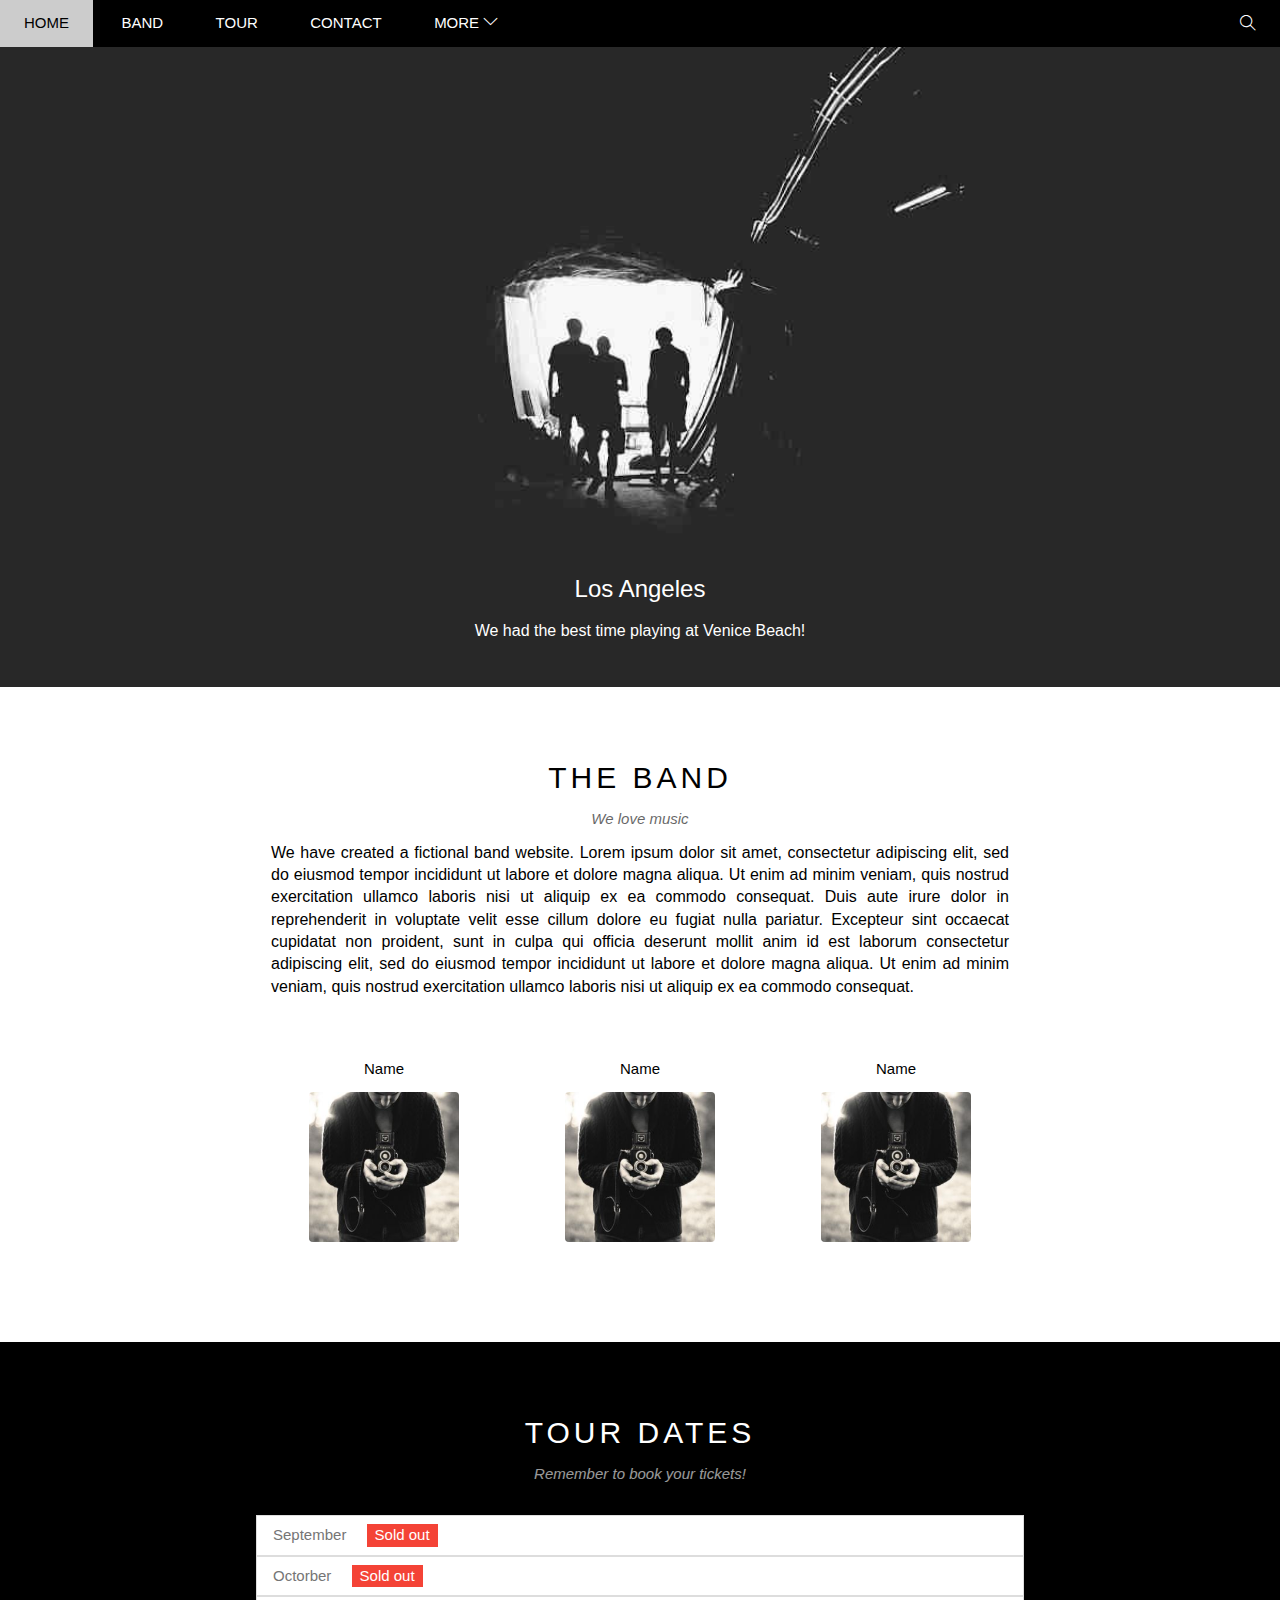
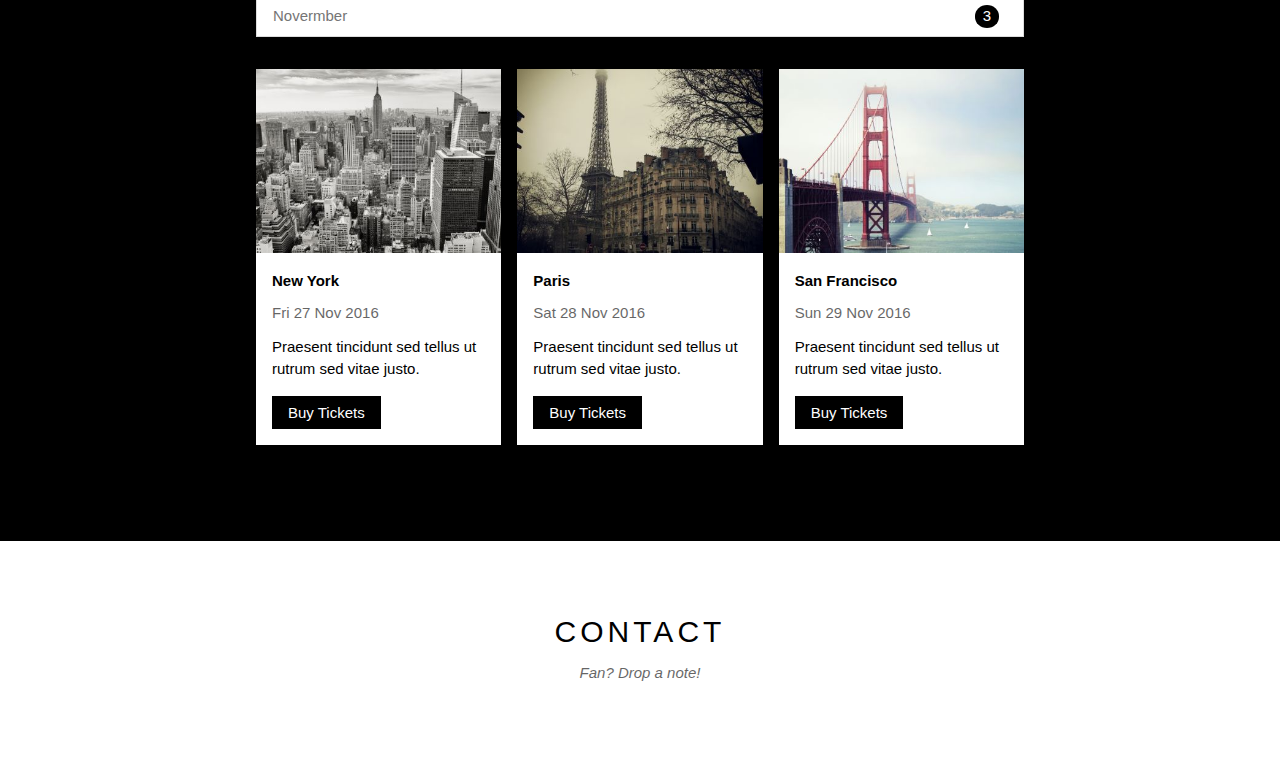
==== w3_band/index.html @ 2283a957 "Update" ====
<!DOCTYPE html>
<html lang="vn">

<head>
    <meta charset="UTF-8">
    <meta http-equiv="X-UA-Compatible" content="IE=edge">
    <meta name="viewport" content="width=device-width, initial-scale=1.0">
    <title>My W3.CSS Template</title>
    <link rel="stylesheet" href="./assets/fonts/themify-icons-font/themify-icons/themify-icons.css">
    <link rel="stylesheet" href="./assets/css/style.css">
</head>

<body>
    <div id="main">
        <div id="header">
            <ul id="nav">
                <li><a href="#">Home</a></li>
                <li><a href="#">Band</a></li>
                <li><a href="#">Tour</a></li>
                <li><a href="#">Contact</a></li>
                <li>
                    <a href="#">
                        More
                        <i class="my-arrow-down ti-angle-down"></i>
                    </a>
                    <ul class="subnav">
                        <li><a href="#">Merchandise</a></li>
                        <li><a href="#">Extras</a></li>
                        <li><a href="#">Media</a></li>
                    </ul>
                </li>
            </ul>

            <div id="search-button">
                <i class="my-search-button ti-search"></i>
            </div>
        </div>

        <div id="slider">
            <div class="text-content">
                <h3 class="text-heading">Los Angeles</h3>
                <div class="text-description">We had the best time playing at Venice Beach!</div>
            </div>
        </div>

        <div id="content">
            <div class="content-section">
                <h2 class="section-heading">THE BAND</h2>
                <p class="section-sub-heading">We love music</p>
                <p class="about-text">
                    We have created a fictional band website. Lorem ipsum dolor sit amet, consectetur adipiscing elit,
                    sed do eiusmod tempor incididunt ut labore et dolore magna aliqua. Ut enim ad minim veniam, quis
                    nostrud exercitation ullamco laboris nisi ut aliquip ex ea commodo consequat. Duis aute irure dolor
                    in reprehenderit in voluptate velit esse cillum dolore eu fugiat nulla pariatur. Excepteur sint
                    occaecat cupidatat non proident, sunt in culpa qui officia deserunt mollit anim id est laborum
                    consectetur adipiscing elit, sed do eiusmod tempor incididunt ut labore et dolore magna aliqua. Ut
                    enim ad minim veniam, quis nostrud exercitation ullamco laboris nisi ut aliquip ex ea commodo
                    consequat.
                </p>

                <div class="member-list">
                    <div class="member-item">
                        <p class="member-name">Name</p>
                        <img src="./assets/img/band/member1.jpg" alt="Name" class="member-avatar">
                    </div>
                    <div class="member-item">
                        <p class="member-name">Name</p>
                        <img src="./assets/img/band/member1.jpg" alt="Name" class="member-avatar">
                    </div>
                    <div class="member-item">
                        <p class="member-name">Name</p>
                        <img src="./assets/img/band/member1.jpg" alt="Name" class="member-avatar">
                    </div>

                    <div class="clear"></div>
                </div>
            </div>

            <div class="tour-section">
                <div class="content-section">
                    <h2 class="section-heading text-white">TOUR DATES</h2>
                    <p class="section-sub-heading text-white">Remember to book your tickets!</p>
                    <br>
                    <ul class="ticket-list">
                        <li>September <span class="sold-out">Sold out</span></li>
                        <li>Octorber <span class="sold-out">Sold out</span></li>
                        <li>Novermber <span class="quantity">3</span></li>
                    </ul>

                    <div class="place-list">
                        <div class="place-item">
                            <img src="./assets/img/places/place1.jpg" alt="New york" class="place-img">
                            <div class="place-body">
                                <h3 class="place-heading">New York</h3>
                                <p class="place-time">Fri 27 Nov 2016</p>
                                <p class="place-discription">Praesent tincidunt sed tellus ut rutrum sed vitae justo.
                                </p>
                                <a href="#" class="place-buy-ticket">Buy Tickets</a>
                            </div>
                        </div>

                        <div class="place-item">
                            <img src="./assets/img/places/place2.jpg" alt="New york" class="place-img">
                            <div class="place-body">
                                <h3 class="place-heading">Paris</h3>
                                <p class="place-time">Sat 28 Nov 2016</p>
                                <p class="place-discription">Praesent tincidunt sed tellus ut rutrum sed vitae justo.
                                </p>
                                <a href="#" class="place-buy-ticket">Buy Tickets</a>
                            </div>
                        </div>

                        <div class="place-item">
                            <img src="./assets/img/places/place3.jpg" alt="New york" class="place-img">
                            <div class="place-body">
                                <h3 class="place-heading">San Francisco</h3>
                                <p class="place-time">Sun 29 Nov 2016</p>
                                <p class="place-discription">Praesent tincidunt sed tellus ut rutrum sed vitae justo.
                                </p>
                                <a href="#" class="place-buy-ticket">Buy Tickets</a>
                            </div>
                        </div>

                        <div class="clear"></div>
                    </div>
                </div>
            </div>

            <div class="content-section">
                <h2 class="section-heading">CONTACT</h2>
                <p class="section-sub-heading">Fan? Drop a note!</p>
            </div>
        </div>

        <div id="footer">

        </div>
    </div>
</body>

</html>
---- w3_band/assets/fonts/themify-icons-font/themify-icons/themify-icons.css ----
@font-face {
	font-family: 'themify';
	src:url('fonts/themify.eot?-fvbane');
	src:url('fonts/themify.eot?#iefix-fvbane') format('embedded-opentype'),
		url('fonts/themify.woff?-fvbane') format('woff'),
		url('fonts/themify.ttf?-fvbane') format('truetype'),
		url('fonts/themify.svg?-fvbane#themify') format('svg');
	font-weight: normal;
	font-style: normal;
}

[class^="ti-"], [class*=" ti-"] {
	font-family: 'themify';
	speak: none;
	font-style: normal;
	font-weight: normal;
	font-variant: normal;
	text-transform: none;
	line-height: 1;

	/* Better Font Rendering =========== */
	-webkit-font-smoothing: antialiased;
	-moz-osx-font-smoothing: grayscale;
}

.ti-wand:before {
	content: "\e600";
}
.ti-volume:before {
	content: "\e601";
}
.ti-user:before {
	content: "\e602";
}
.ti-unlock:before {
	content: "\e603";
}
.ti-unlink:before {
	content: "\e604";
}
.ti-trash:before {
	content: "\e605";
}
.ti-thought:before {
	content: "\e606";
}
.ti-target:before {
	content: "\e607";
}
.ti-tag:before {
	content: "\e608";
}
.ti-tablet:before {
	content: "\e609";
}
.ti-star:before {
	content: "\e60a";
}
.ti-spray:before {
	content: "\e60b";
}
.ti-signal:before {
	content: "\e60c";
}
.ti-shopping-cart:before {
	content: "\e60d";
}
.ti-shopping-cart-full:before {
	content: "\e60e";
}
.ti-settings:before {
	content: "\e60f";
}
.ti-search:before {
	content: "\e610";
}
.ti-zoom-in:before {
	content: "\e611";
}
.ti-zoom-out:before {
	content: "\e612";
}
.ti-cut:before {
	content: "\e613";
}
.ti-ruler:before {
	content: "\e614";
}
.ti-ruler-pencil:before {
	content: "\e615";
}
.ti-ruler-alt:before {
	content: "\e616";
}
.ti-bookmark:before {
	content: "\e617";
}
.ti-bookmark-alt:before {
	content: "\e618";
}
.ti-reload:before {
	content: "\e619";
}
.ti-plus:before {
	content: "\e61a";
}
.ti-pin:before {
	content: "\e61b";
}
.ti-pencil:before {
	content: "\e61c";
}
.ti-pencil-alt:before {
	content: "\e61d";
}
.ti-paint-roller:before {
	content: "\e61e";
}
.ti-paint-bucket:before {
	content: "\e61f";
}
.ti-na:before {
	content: "\e620";
}
.ti-mobile:before {
	content: "\e621";
}
.ti-minus:before {
	content: "\e622";
}
.ti-medall:before {
	content: "\e623";
}
.ti-medall-alt:before {
	content: "\e624";
}
.ti-marker:before {
	content: "\e625";
}
.ti-marker-alt:before {
	content: "\e626";
}
.ti-arrow-up:before {
	content: "\e627";
}
.ti-arrow-right:before {
	content: "\e628";
}
.ti-arrow-left:before {
	content: "\e629";
}
.ti-arrow-down:before {
	content: "\e62a";
}
.ti-lock:before {
	content: "\e62b";
}
.ti-location-arrow:before {
	content: "\e62c";
}
.ti-link:before {
	content: "\e62d";
}
.ti-layout:before {
	content: "\e62e";
}
.ti-layers:before {
	content: "\e62f";
}
.ti-layers-alt:before {
	content: "\e630";
}
.ti-key:before {
	content: "\e631";
}
.ti-import:before {
	content: "\e632";
}
.ti-image:before {
	content: "\e633";
}
.ti-heart:before {
	content: "\e634";
}
.ti-heart-broken:before {
	content: "\e635";
}
.ti-hand-stop:before {
	content: "\e636";
}
.ti-hand-open:before {
	content: "\e637";
}
.ti-hand-drag:before {
	content: "\e638";
}
.ti-folder:before {
	content: "\e639";
}
.ti-flag:before {
	content: "\e63a";
}
.ti-flag-alt:before {
	content: "\e63b";
}
.ti-flag-alt-2:before {
	content: "\e63c";
}
.ti-eye:before {
	content: "\e63d";
}
.ti-export:before {
	content: "\e63e";
}
.ti-exchange-vertical:before {
	content: "\e63f";
}
.ti-desktop:before {
	content: "\e640";
}
.ti-cup:before {
	content: "\e641";
}
.ti-crown:before {
	content: "\e642";
}
.ti-comments:before {
	content: "\e643";
}
.ti-comment:before {
	content: "\e644";
}
.ti-comment-alt:before {
	content: "\e645";
}
.ti-close:before {
	content: "\e646";
}
.ti-clip:before {
	content: "\e647";
}
.ti-angle-up:before {
	content: "\e648";
}
.ti-angle-right:before {
	content: "\e649";
}
.ti-angle-left:before {
	content: "\e64a";
}
.ti-angle-down:before {
	content: "\e64b";
}
.ti-check:before {
	content: "\e64c";
}
.ti-check-box:before {
	content: "\e64d";
}
.ti-camera:before {
	content: "\e64e";
}
.ti-announcement:before {
	content: "\e64f";
}
.ti-brush:before {
	content: "\e650";
}
.ti-briefcase:before {
	content: "\e651";
}
.ti-bolt:before {
	content: "\e652";
}
.ti-bolt-alt:before {
	content: "\e653";
}
.ti-blackboard:before {
	content: "\e654";
}
.ti-bag:before {
	content: "\e655";
}
.ti-move:before {
	content: "\e656";
}
.ti-arrows-vertical:before {
	content: "\e657";
}
.ti-arrows-horizontal:before {
	content: "\e658";
}
.ti-fullscreen:before {
	content: "\e659";
}
.ti-arrow-top-right:before {
	content: "\e65a";
}
.ti-arrow-top-left:before {
	content: "\e65b";
}
.ti-arrow-circle-up:before {
	content: "\e65c";
}
.ti-arrow-circle-right:before {
	content: "\e65d";
}
.ti-arrow-circle-left:before {
	content: "\e65e";
}
.ti-arrow-circle-down:before {
	content: "\e65f";
}
.ti-angle-double-up:before {
	content: "\e660";
}
.ti-angle-double-right:before {
	content: "\e661";
}
.ti-angle-double-left:before {
	content: "\e662";
}
.ti-angle-double-down:before {
	content: "\e663";
}
.ti-zip:before {
	content: "\e664";
}
.ti-world:before {
	content: "\e665";
}
.ti-wheelchair:before {
	content: "\e666";
}
.ti-view-list:before {
	content: "\e667";
}
.ti-view-list-alt:before {
	content: "\e668";
}
.ti-view-grid:before {
	content: "\e669";
}
.ti-uppercase:before {
	content: "\e66a";
}
.ti-upload:before {
	content: "\e66b";
}
.ti-underline:before {
	content: "\e66c";
}
.ti-truck:before {
	content: "\e66d";
}
.ti-timer:before {
	content: "\e66e";
}
.ti-ticket:before {
	content: "\e66f";
}
.ti-thumb-up:before {
	content: "\e670";
}
.ti-thumb-down:before {
	content: "\e671";
}
.ti-text:before {
	content: "\e672";
}
.ti-stats-up:before {
	content: "\e673";
}
.ti-stats-down:before {
	content: "\e674";
}
.ti-split-v:before {
	content: "\e675";
}
.ti-split-h:before {
	content: "\e676";
}
.ti-smallcap:before {
	content: "\e677";
}
.ti-shine:before {
	content: "\e678";
}
.ti-shift-right:before {
	content: "\e679";
}
.ti-shift-left:before {
	content: "\e67a";
}
.ti-shield:before {
	content: "\e67b";
}
.ti-notepad:before {
	content: "\e67c";
}
.ti-server:before {
	content: "\e67d";
}
.ti-quote-right:before {
	content: "\e67e";
}
.ti-quote-left:before {
	content: "\e67f";
}
.ti-pulse:before {
	content: "\e680";
}
.ti-printer:before {
	content: "\e681";
}
.ti-power-off:before {
	content: "\e682";
}
.ti-plug:before {
	content: "\e683";
}
.ti-pie-chart:before {
	content: "\e684";
}
.ti-paragraph:before {
	content: "\e685";
}
.ti-panel:before {
	content: "\e686";
}
.ti-package:before {
	content: "\e687";
}
.ti-music:before {
	content: "\e688";
}
.ti-music-alt:before {
	content: "\e689";
}
.ti-mouse:before {
	content: "\e68a";
}
.ti-mouse-alt:before {
	content: "\e68b";
}
.ti-money:before {
	content: "\e68c";
}
.ti-microphone:before {
	content: "\e68d";
}
.ti-menu:before {
	content: "\e68e";
}
.ti-menu-alt:before {
	content: "\e68f";
}
.ti-map:before {
	content: "\e690";
}
.ti-map-alt:before {
	content: "\e691";
}
.ti-loop:before {
	content: "\e692";
}
.ti-location-pin:before {
	content: "\e693";
}
.ti-list:before {
	content: "\e694";
}
.ti-light-bulb:before {
	content: "\e695";
}
.ti-Italic:before {
	content: "\e696";
}
.ti-info:before {
	content: "\e697";
}
.ti-infinite:before {
	content: "\e698";
}
.ti-id-badge:before {
	content: "\e699";
}
.ti-hummer:before {
	content: "\e69a";
}
.ti-home:before {
	content: "\e69b";
}
.ti-help:before {
	content: "\e69c";
}
.ti-headphone:before {
	content: "\e69d";
}
.ti-harddrives:before {
	content: "\e69e";
}
.ti-harddrive:before {
	content: "\e69f";
}
.ti-gift:before {
	content: "\e6a0";
}
.ti-game:before {
	content: "\e6a1";
}
.ti-filter:before {
	content: "\e6a2";
}
.ti-files:before {
	content: "\e6a3";
}
.ti-file:before {
	content: "\e6a4";
}
.ti-eraser:before {
	content: "\e6a5";
}
.ti-envelope:before {
	content: "\e6a6";
}
.ti-download:before {
	content: "\e6a7";
}
.ti-direction:before {
	content: "\e6a8";
}
.ti-direction-alt:before {
	content: "\e6a9";
}
.ti-dashboard:before {
	content: "\e6aa";
}
.ti-control-stop:before {
	content: "\e6ab";
}
.ti-control-shuffle:before {
	content: "\e6ac";
}
.ti-control-play:before {
	content: "\e6ad";
}
.ti-control-pause:before {
	content: "\e6ae";
}
.ti-control-forward:before {
	content: "\e6af";
}
.ti-control-backward:before {
	content: "\e6b0";
}
.ti-cloud:before {
	content: "\e6b1";
}
.ti-cloud-up:before {
	content: "\e6b2";
}
.ti-cloud-down:before {
	content: "\e6b3";
}
.ti-clipboard:before {
	content: "\e6b4";
}
.ti-car:before {
	content: "\e6b5";
}
.ti-calendar:before {
	content: "\e6b6";
}
.ti-book:before {
	content: "\e6b7";
}
.ti-bell:before {
	content: "\e6b8";
}
.ti-basketball:before {
	content: "\e6b9";
}
.ti-bar-chart:before {
	content: "\e6ba";
}
.ti-bar-chart-alt:before {
	content: "\e6bb";
}
.ti-back-right:before {
	content: "\e6bc";
}
.ti-back-left:before {
	content: "\e6bd";
}
.ti-arrows-corner:before {
	content: "\e6be";
}
.ti-archive:before {
	content: "\e6bf";
}
.ti-anchor:before {
	content: "\e6c0";
}
.ti-align-right:before {
	content: "\e6c1";
}
.ti-align-left:before {
	content: "\e6c2";
}
.ti-align-justify:before {
	content: "\e6c3";
}
.ti-align-center:before {
	content: "\e6c4";
}
.ti-alert:before {
	content: "\e6c5";
}
.ti-alarm-clock:before {
	content: "\e6c6";
}
.ti-agenda:before {
	content: "\e6c7";
}
.ti-write:before {
	content: "\e6c8";
}
.ti-window:before {
	content: "\e6c9";
}
.ti-widgetized:before {
	content: "\e6ca";
}
.ti-widget:before {
	content: "\e6cb";
}
.ti-widget-alt:before {
	content: "\e6cc";
}
.ti-wallet:before {
	content: "\e6cd";
}
.ti-video-clapper:before {
	content: "\e6ce";
}
.ti-video-camera:before {
	content: "\e6cf";
}
.ti-vector:before {
	content: "\e6d0";
}
.ti-themify-logo:before {
	content: "\e6d1";
}
.ti-themify-favicon:before {
	content: "\e6d2";
}
.ti-themify-favicon-alt:before {
	content: "\e6d3";
}
.ti-support:before {
	content: "\e6d4";
}
.ti-stamp:before {
	content: "\e6d5";
}
.ti-split-v-alt:before {
	content: "\e6d6";
}
.ti-slice:before {
	content: "\e6d7";
}
.ti-shortcode:before {
	content: "\e6d8";
}
.ti-shift-right-alt:before {
	content: "\e6d9";
}
.ti-shift-left-alt:before {
	content: "\e6da";
}
.ti-ruler-alt-2:before {
	content: "\e6db";
}
.ti-receipt:before {
	content: "\e6dc";
}
.ti-pin2:before {
	content: "\e6dd";
}
.ti-pin-alt:before {
	content: "\e6de";
}
.ti-pencil-alt2:before {
	content: "\e6df";
}
.ti-palette:before {
	content: "\e6e0";
}
.ti-more:before {
	content: "\e6e1";
}
.ti-more-alt:before {
	content: "\e6e2";
}
.ti-microphone-alt:before {
	content: "\e6e3";
}
.ti-magnet:before {
	content: "\e6e4";
}
.ti-line-double:before {
	content: "\e6e5";
}
.ti-line-dotted:before {
	content: "\e6e6";
}
.ti-line-dashed:before {
	content: "\e6e7";
}
.ti-layout-width-full:before {
	content: "\e6e8";
}
.ti-layout-width-default:before {
	content: "\e6e9";
}
.ti-layout-width-default-alt:before {
	content: "\e6ea";
}
.ti-layout-tab:before {
	content: "\e6eb";
}
.ti-layout-tab-window:before {
	content: "\e6ec";
}
.ti-layout-tab-v:before {
	content: "\e6ed";
}
.ti-layout-tab-min:before {
	content: "\e6ee";
}
.ti-layout-slider:before {
	content: "\e6ef";
}
.ti-layout-slider-alt:before {
	content: "\e6f0";
}
.ti-layout-sidebar-right:before {
	content: "\e6f1";
}
.ti-layout-sidebar-none:before {
	content: "\e6f2";
}
.ti-layout-sidebar-left:before {
	content: "\e6f3";
}
.ti-layout-placeholder:before {
	content: "\e6f4";
}
.ti-layout-menu:before {
	content: "\e6f5";
}
.ti-layout-menu-v:before {
	content: "\e6f6";
}
.ti-layout-menu-separated:before {
	content: "\e6f7";
}
.ti-layout-menu-full:before {
	content: "\e6f8";
}
.ti-layout-media-right-alt:before {
	content: "\e6f9";
}
.ti-layout-media-right:before {
	content: "\e6fa";
}
.ti-layout-media-overlay:before {
	content: "\e6fb";
}
.ti-layout-media-overlay-alt:before {
	content: "\e6fc";
}
.ti-layout-media-overlay-alt-2:before {
	content: "\e6fd";
}
.ti-layout-media-left-alt:before {
	content: "\e6fe";
}
.ti-layout-media-left:before {
	content: "\e6ff";
}
.ti-layout-media-center-alt:before {
	content: "\e700";
}
.ti-layout-media-center:before {
	content: "\e701";
}
.ti-layout-list-thumb:before {
	content: "\e702";
}
.ti-layout-list-thumb-alt:before {
	content: "\e703";
}
.ti-layout-list-post:before {
	content: "\e704";
}
.ti-layout-list-large-image:before {
	content: "\e705";
}
.ti-layout-line-solid:before {
	content: "\e706";
}
.ti-layout-grid4:before {
	content: "\e707";
}
.ti-layout-grid3:before {
	content: "\e708";
}
.ti-layout-grid2:before {
	content: "\e709";
}
.ti-layout-grid2-thumb:before {
	content: "\e70a";
}
.ti-layout-cta-right:before {
	content: "\e70b";
}
.ti-layout-cta-left:before {
	content: "\e70c";
}
.ti-layout-cta-center:before {
	content: "\e70d";
}
.ti-layout-cta-btn-right:before {
	content: "\e70e";
}
.ti-layout-cta-btn-left:before {
	content: "\e70f";
}
.ti-layout-column4:before {
	content: "\e710";
}
.ti-layout-column3:before {
	content: "\e711";
}
.ti-layout-column2:before {
	content: "\e712";
}
.ti-layout-accordion-separated:before {
	content: "\e713";
}
.ti-layout-accordion-merged:before {
	content: "\e714";
}
.ti-layout-accordion-list:before {
	content: "\e715";
}
.ti-ink-pen:before {
	content: "\e716";
}
.ti-info-alt:before {
	content: "\e717";
}
.ti-help-alt:before {
	content: "\e718";
}
.ti-headphone-alt:before {
	content: "\e719";
}
.ti-hand-point-up:before {
	content: "\e71a";
}
.ti-hand-point-right:before {
	content: "\e71b";
}
.ti-hand-point-left:before {
	content: "\e71c";
}
.ti-hand-point-down:before {
	content: "\e71d";
}
.ti-gallery:before {
	content: "\e71e";
}
.ti-face-smile:before {
	content: "\e71f";
}
.ti-face-sad:before {
	content: "\e720";
}
.ti-credit-card:before {
	content: "\e721";
}
.ti-control-skip-forward:before {
	content: "\e722";
}
.ti-control-skip-backward:before {
	content: "\e723";
}
.ti-control-record:before {
	content: "\e724";
}
.ti-control-eject:before {
	content: "\e725";
}
.ti-comments-smiley:before {
	content: "\e726";
}
.ti-brush-alt:before {
	content: "\e727";
}
.ti-youtube:before {
	content: "\e728";
}
.ti-vimeo:before {
	content: "\e729";
}
.ti-twitter:before {
	content: "\e72a";
}
.ti-time:before {
	content: "\e72b";
}
.ti-tumblr:before {
	content: "\e72c";
}
.ti-skype:before {
	content: "\e72d";
}
.ti-share:before {
	content: "\e72e";
}
.ti-share-alt:before {
	content: "\e72f";
}
.ti-rocket:before {
	content: "\e730";
}
.ti-pinterest:before {
	content: "\e731";
}
.ti-new-window:before {
	content: "\e732";
}
.ti-microsoft:before {
	content: "\e733";
}
.ti-list-ol:before {
	content: "\e734";
}
.ti-linkedin:before {
	content: "\e735";
}
.ti-layout-sidebar-2:before {
	content: "\e736";
}
.ti-layout-grid4-alt:before {
	content: "\e737";
}
.ti-layout-grid3-alt:before {
	content: "\e738";
}
.ti-layout-grid2-alt:before {
	content: "\e739";
}
.ti-layout-column4-alt:before {
	content: "\e73a";
}
.ti-layout-column3-alt:before {
	content: "\e73b";
}
.ti-layout-column2-alt:before {
	content: "\e73c";
}
.ti-instagram:before {
	content: "\e73d";
}
.ti-google:before {
	content: "\e73e";
}
.ti-github:before {
	content: "\e73f";
}
.ti-flickr:before {
	content: "\e740";
}
.ti-facebook:before {
	content: "\e741";
}
.ti-dropbox:before {
	content: "\e742";
}
.ti-dribbble:before {
	content: "\e743";
}
.ti-apple:before {
	content: "\e744";
}
.ti-android:before {
	content: "\e745";
}
.ti-save:before {
	content: "\e746";
}
.ti-save-alt:before {
	content: "\e747";
}
.ti-yahoo:before {
	content: "\e748";
}
.ti-wordpress:before {
	content: "\e749";
}
.ti-vimeo-alt:before {
	content: "\e74a";
}
.ti-twitter-alt:before {
	content: "\e74b";
}
.ti-tumblr-alt:before {
	content: "\e74c";
}
.ti-trello:before {
	content: "\e74d";
}
.ti-stack-overflow:before {
	content: "\e74e";
}
.ti-soundcloud:before {
	content: "\e74f";
}
.ti-sharethis:before {
	content: "\e750";
}
.ti-sharethis-alt:before {
	content: "\e751";
}
.ti-reddit:before {
	content: "\e752";
}
.ti-pinterest-alt:before {
	content: "\e753";
}
.ti-microsoft-alt:before {
	content: "\e754";
}
.ti-linux:before {
	content: "\e755";
}
.ti-jsfiddle:before {
	content: "\e756";
}
.ti-joomla:before {
	content: "\e757";
}
.ti-html5:before {
	content: "\e758";
}
.ti-flickr-alt:before {
	content: "\e759";
}
.ti-email:before {
	content: "\e75a";
}
.ti-drupal:before {
	content: "\e75b";
}
.ti-dropbox-alt:before {
	content: "\e75c";
}
.ti-css3:before {
	content: "\e75d";
}
.ti-rss:before {
	content: "\e75e";
}
.ti-rss-alt:before {
	content: "\e75f";
}
---- w3_band/assets/css/style.css ----
* {
    padding: 0;
    margin: 0;
    box-sizing: border-box;
}

html {
    font-family: Verdana, sans-serif;
}

.clear {
    clear: both;
}

.text-white {
    color: #fff !important;
}

#header {
    width: 100%;
    height: 46.5px;
    background-color: #000;
    position: fixed;
    top: 0;
    z-index: 1;
}

#nav {
    display: inline-block;
}

#nav > li {
    display: inline-block;
}

#nav > li > a {
    display: inline-block;
    text-decoration: none;
    color: #fff;
    font: 15px/22.5px Lato, sans-serif;
    padding: 12px 24px;
    text-transform: uppercase;
}

#nav > li:hover > a {
    background-color: #ccc;
    color: #000;
}

#nav > li {
    position: relative;
}

#nav .subnav {
    display: none;
    position: absolute;
    width: 170px;
    box-shadow: 0 0 10px rgba(0, 0, 0, 0.5);
}

#nav .subnav > li {
    display: block;
}

#nav .subnav > li > a {
    display: inline-block;
    color: #000;
    background-color: #fff;
    text-decoration: none;
    padding: 12px;
    width: 100%;
}

#nav .subnav > li:hover > a {
    background-color: #ccc;
}

#nav > li:hover > .subnav {
    display: block;
}

.my-arrow-down {
    font-size: 15px;
}

#search-button {
    float: right;
}

.my-search-button {
    display: inline-block;
    color: #fff;
    line-height: 46.5px;
    padding: 0 24px;
}

#search-button:hover {
    background-color: #f44336;
    cursor: pointer;
}

#slider {
    position: relative;
    padding-top: 50%;
    margin-top: 46.5px;
    background: url("/w3_band/assets/img/slider/slider1.jpg") no-repeat top center/cover;
}

#slider > .text-content {
    padding: 32px;
    position: absolute;
    color: #fff;
    bottom: 0;
    width: 100%;
    text-align: center;
}

h3.text-heading {
    font: 400 24px/36px "Segoe UI", Arial, sans-serif;
    margin: 10px;
}

.text-description {
    font-size: 15px/22.5px Lato, sans-serif;
    margin: 15px;
}

#content .content-section {
    width: 800px;
    margin-left: auto;
    margin-right: auto;
    padding: 64px 16px;
}

#content .section-heading {
    text-align: center;
    font-weight: 500;
    font-size: 30px;
    letter-spacing: 4px;
    margin: 10px 0;
}

#content .section-sub-heading {
    text-align: center;
    font-size: 15px;
    margin: 15px 0;
    font-style: italic;
    opacity: 0.6;
}

#content .about-text {
    text-align: justify;
    line-height: 1.4;
    margin: 15px;
}

#content .member-list {
    padding: 32px 0;
    /* overflow: hidden; */
}

#content .member-list .member-item {
    text-align: center;
    float: left;
    width: calc(100% / 3);
}

#content .member-name {
    margin: 15px 0;
    font-size: 15px;
}

#content .member-avatar {
    width: 150px;
    border-radius: 4px;
}

.tour-section {
    background-color: #000;
}

.ticket-list {
    background-color: #fff;
    list-style-type: none;
}

.ticket-list > li {
    padding: 8px 16px;
    font: 15px/22.5px Lato, sans-serif;
    color: rgb(117, 117, 117);
    border: rgb(221, 221, 221) solid 1px;
}

.ticket-list .sold-out {
    background-color: rgb(244, 67, 54);
    color: #fff;
    display: inline-block;
    margin-left: 16px;
    padding: 0 8px;
}

.ticket-list .quantity {
    float: right;
    display: block;
    padding: 0 8px;
    margin-right: 8px;
    background-color: #000;
    color: #fff;
    border-radius: 50%;
}

.place-list {
    padding: 32px 0;
    margin: 0 -8px;
}

.place-list .place-item {
    width: calc(100% / 3);
    float: left;
    padding: 0 8px;
    background-color: #fff;
    background-clip: content-box;
}

.place-list .place-img {
    width: 100%;
}

.place-list .place-img:hover {
    opacity: 0.6;
}

.place-list .place-body {
    padding: 0 16px;
}

.place-list .place-heading {
    margin: 15px 0;
    font-weight: 700;
    font-size: 15px;
}

.place-list .place-time {
    margin: 15px 0;
    font-size: 15px;
    opacity: 0.6;
}

.place-list .place-discription {
    margin: 15px 0;
    font-size: 15px;
    line-height: 22.5px;
}

.place-list .place-buy-ticket {
    display: inline-block;
    padding: 8px 16px;
    margin-bottom: 16px;
    color: #fff;
    background-color: #000;
    text-decoration: none;
    font-size: 15px;
    font-weight: 400;
}

.place-list .place-buy-ticket:hover {
    background-color: #ccc;
    color: #000;
}
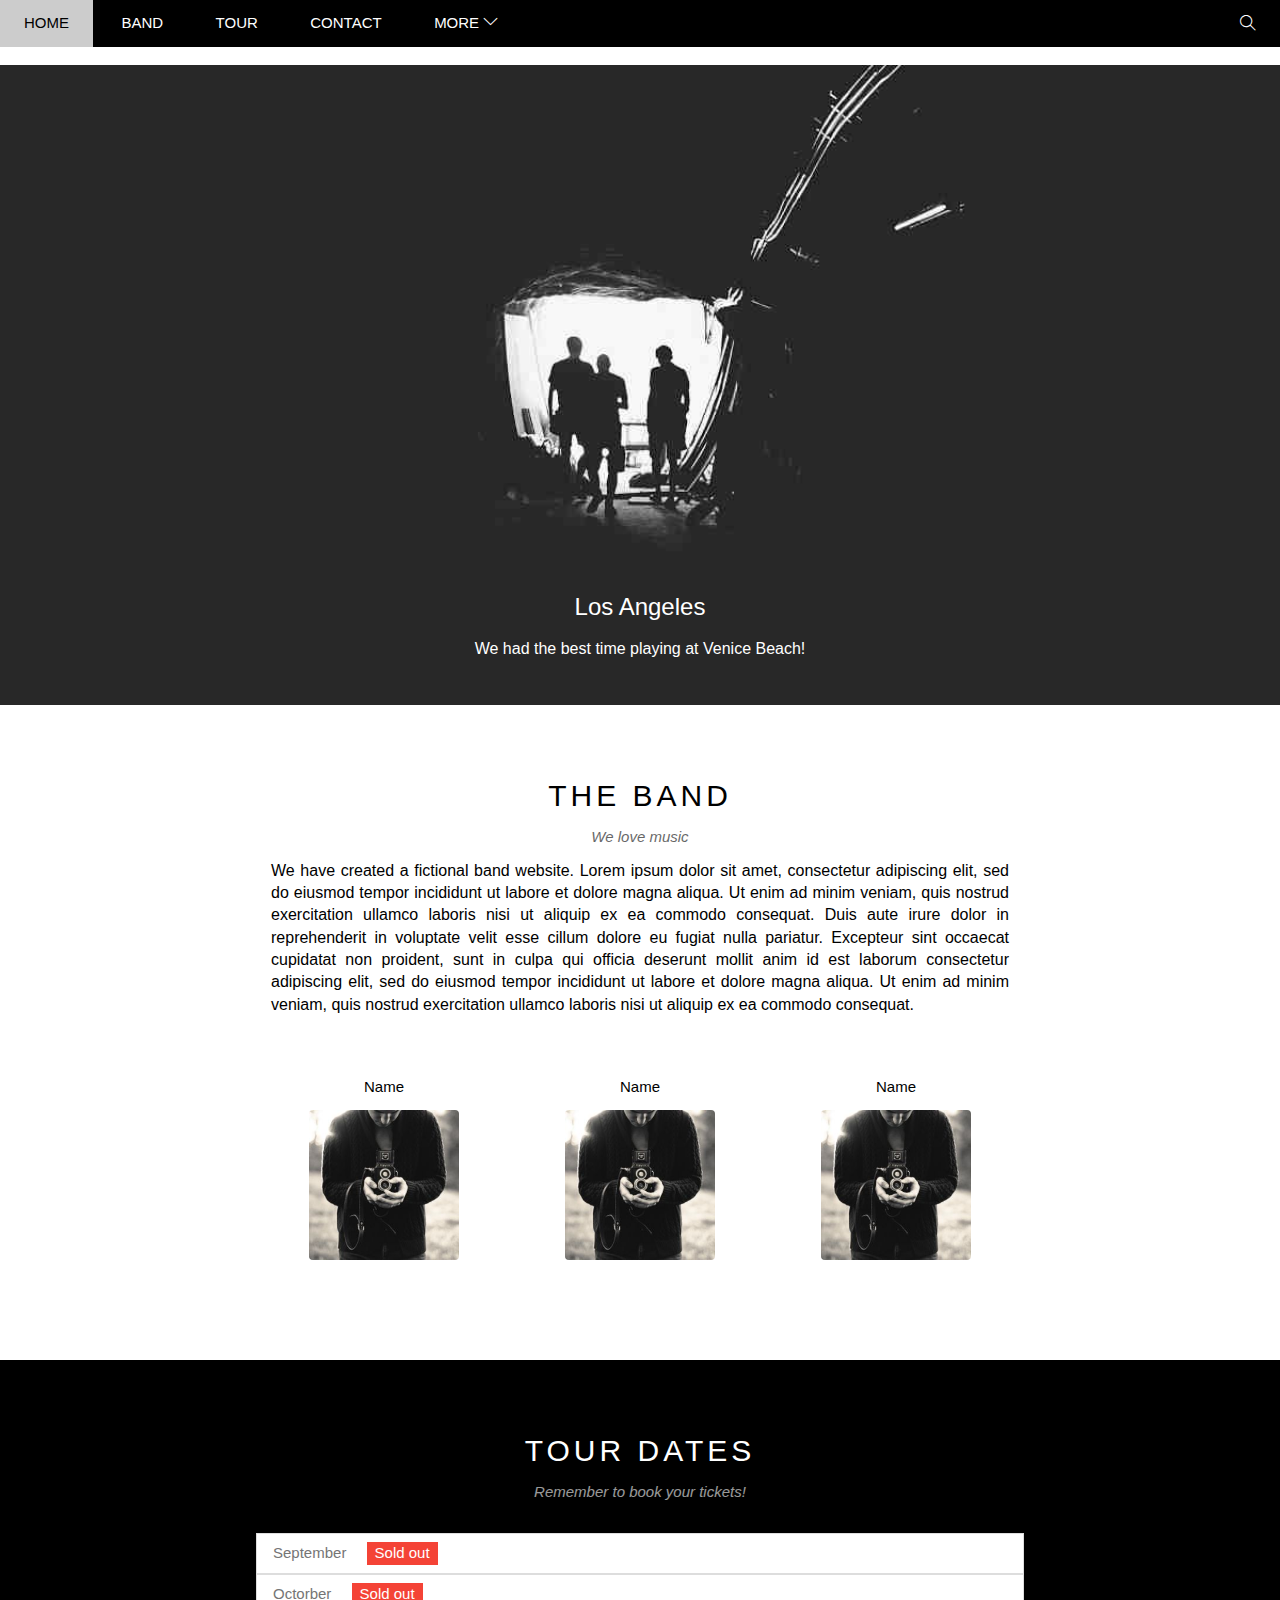
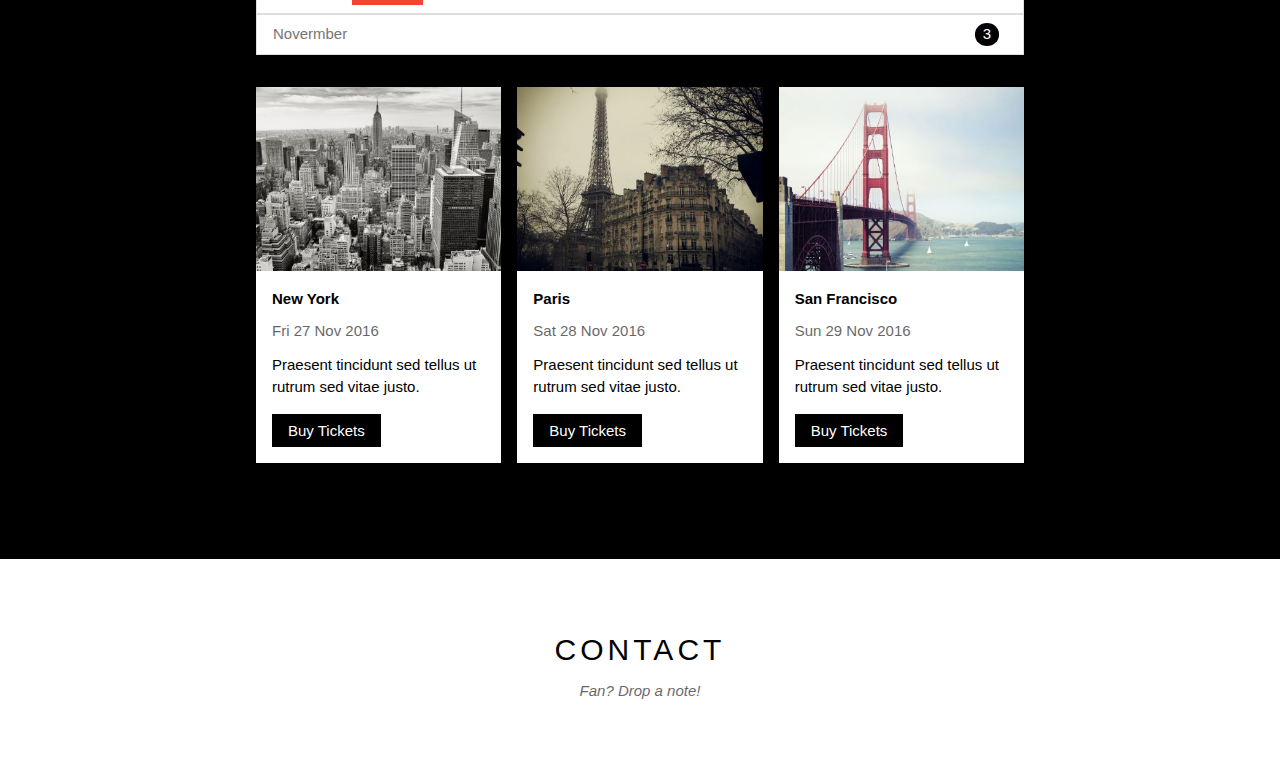
==== commit 18dc4ec0: "Update index.html" ====
--- a/w3_band/index.html
+++ b/w3_band/index.html
@@ -1,5 +1,5 @@
 <!DOCTYPE html>
-<html lang="vn">
+<html lang="en">
 
 <head>
     <meta charset="UTF-8">
@@ -11,6 +11,7 @@
 </head>
 
 <body>
+    // Web The Band
     <div id="main">
         <div id="header">
             <ul id="nav">
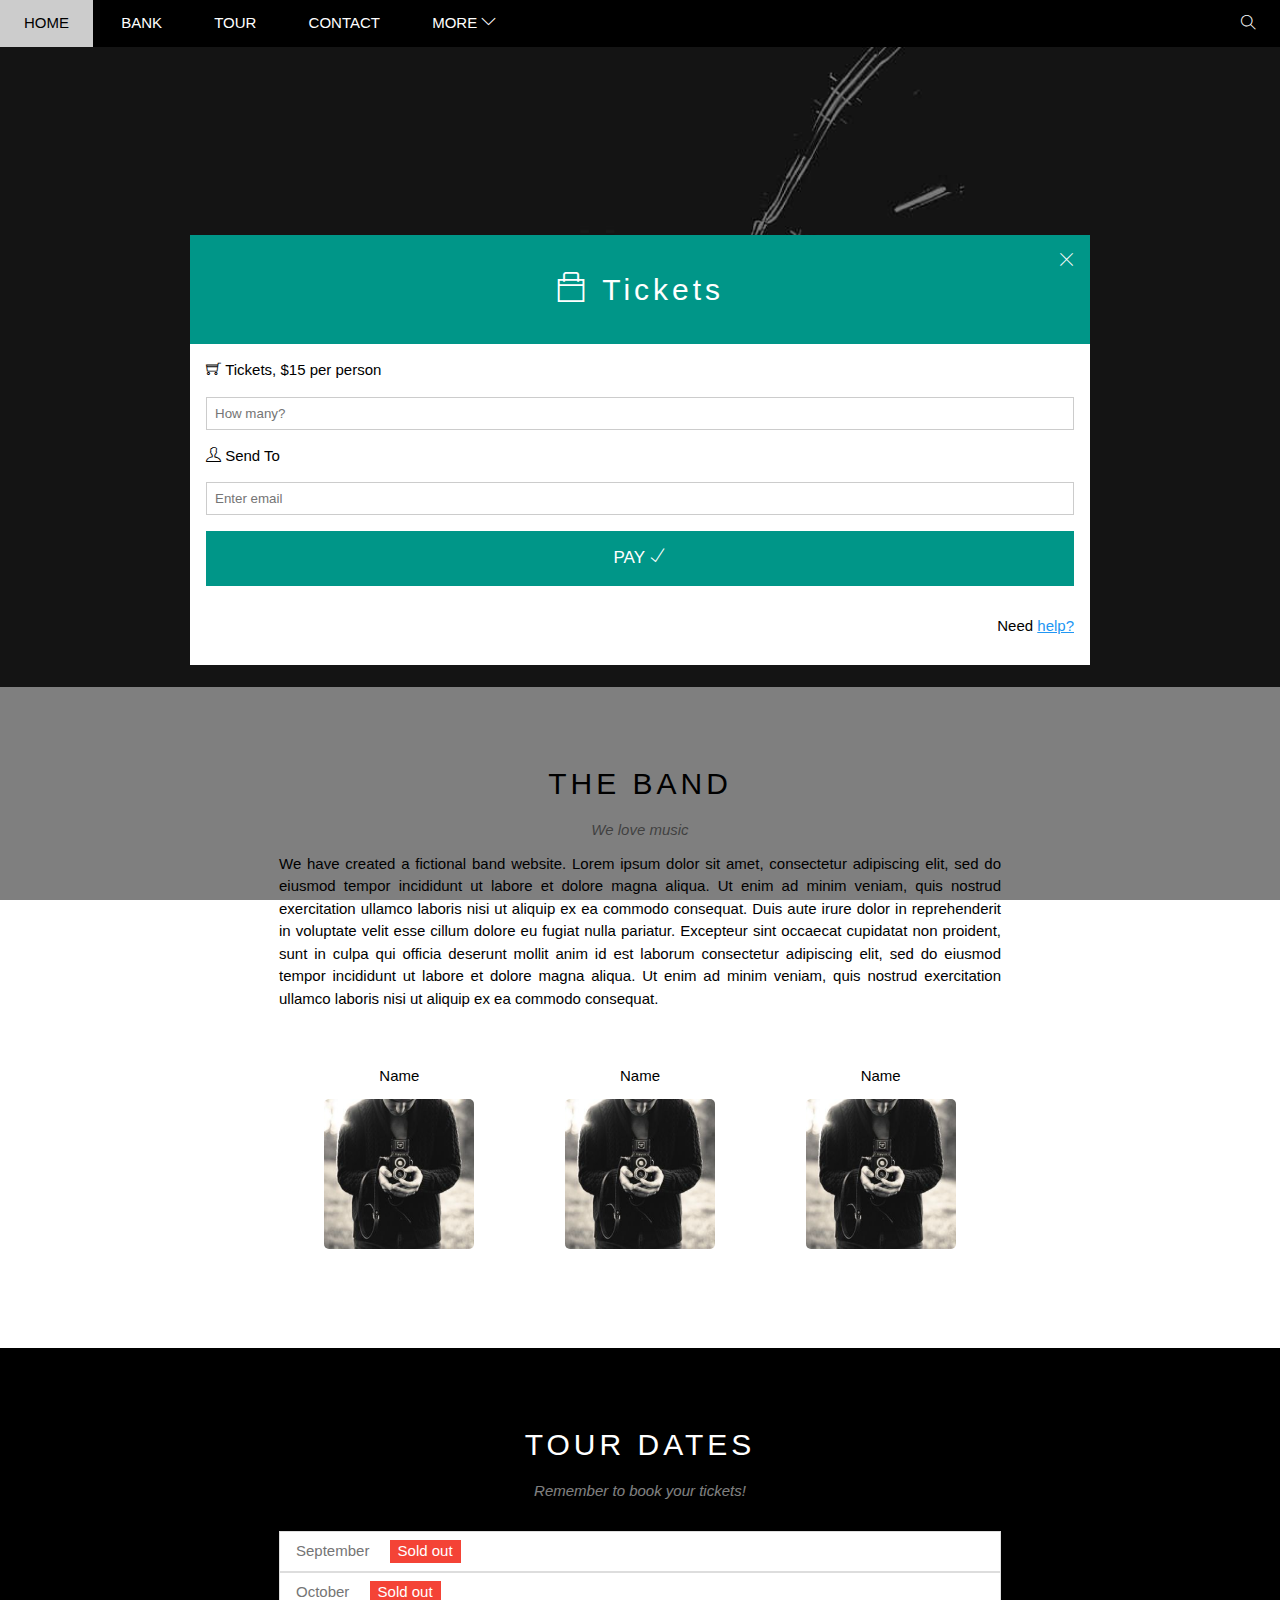
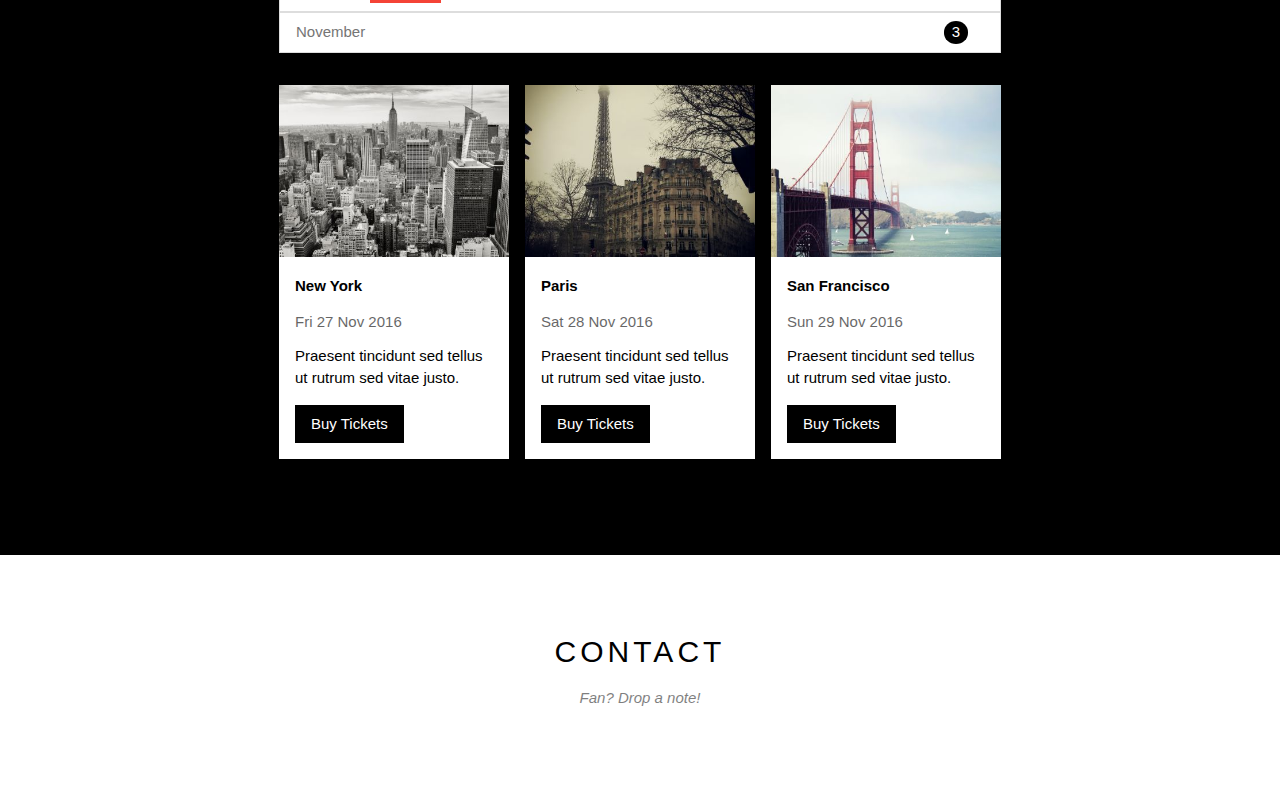
==== commit 324ee5a7: "Update" ====
--- a/w3_band/index.html
+++ b/w3_band/index.html
@@ -5,24 +5,22 @@
     <meta charset="UTF-8">
     <meta http-equiv="X-UA-Compatible" content="IE=edge">
     <meta name="viewport" content="width=device-width, initial-scale=1.0">
-    <title>My W3.CSS Template</title>
+    <title>Thoai's Template</title>
     <link rel="stylesheet" href="./assets/fonts/themify-icons-font/themify-icons/themify-icons.css">
     <link rel="stylesheet" href="./assets/css/style.css">
 </head>
 
 <body>
-    // Web The Band
     <div id="main">
         <div id="header">
-            <ul id="nav">
+            <ul class="nav">
                 <li><a href="#">Home</a></li>
-                <li><a href="#">Band</a></li>
+                <li><a href="#">Bank</a></li>
                 <li><a href="#">Tour</a></li>
                 <li><a href="#">Contact</a></li>
                 <li>
-                    <a href="#">
-                        More
-                        <i class="my-arrow-down ti-angle-down"></i>
+                    <a href="#">More
+                        <i class="ti-angle-down"></i>
                     </a>
                     <ul class="subnav">
                         <li><a href="#">Merchandise</a></li>
@@ -32,23 +30,24 @@
                 </li>
             </ul>
 
-            <div id="search-button">
-                <i class="my-search-button ti-search"></i>
+            <div class="search-button">
+                <i class="my-ti-search ti-search"></i>
             </div>
         </div>
 
         <div id="slider">
-            <div class="text-content">
-                <h3 class="text-heading">Los Angeles</h3>
-                <div class="text-description">We had the best time playing at Venice Beach!</div>
+            <div class="text-slider">
+                <h3 class="heading-text">Los Angeles</h3>
+                <p class="description-text">We had the best time playing at Venice Beach!</p>
             </div>
         </div>
 
         <div id="content">
-            <div class="content-section">
-                <h2 class="section-heading">THE BAND</h2>
-                <p class="section-sub-heading">We love music</p>
-                <p class="about-text">
+            <div class="section-content">
+                <div class="heading-section">THE BAND</div>
+                <div class="slogan-section">We love music</div>
+
+                <div class="text-about">
                     We have created a fictional band website. Lorem ipsum dolor sit amet, consectetur adipiscing elit,
                     sed do eiusmod tempor incididunt ut labore et dolore magna aliqua. Ut enim ad minim veniam, quis
                     nostrud exercitation ullamco laboris nisi ut aliquip ex ea commodo consequat. Duis aute irure dolor
@@ -57,68 +56,69 @@
                     consectetur adipiscing elit, sed do eiusmod tempor incididunt ut labore et dolore magna aliqua. Ut
                     enim ad minim veniam, quis nostrud exercitation ullamco laboris nisi ut aliquip ex ea commodo
                     consequat.
-                </p>
+                </div>
 
-                <div class="member-list">
-                    <div class="member-item">
-                        <p class="member-name">Name</p>
-                        <img src="./assets/img/band/member1.jpg" alt="Name" class="member-avatar">
+                <div class="team-list">
+                    <div class="team-item">
+                        <p class="team-name">Name</p>
+                        <img src="/w3_band/assets/img/band/member1.jpg" alt="" class="team-avatar">
                     </div>
-                    <div class="member-item">
-                        <p class="member-name">Name</p>
-                        <img src="./assets/img/band/member1.jpg" alt="Name" class="member-avatar">
+                    <div class="team-item">
+                        <p class="team-name">Name</p>
+                        <img src="/w3_band/assets/img/band/member1.jpg" alt="" class="team-avatar">
                     </div>
-                    <div class="member-item">
-                        <p class="member-name">Name</p>
-                        <img src="./assets/img/band/member1.jpg" alt="Name" class="member-avatar">
+                    <div class="team-item">
+                        <p class="team-name">Name</p>
+                        <img src="/w3_band/assets/img/band/member1.jpg" alt="" class="team-avatar">
                     </div>
 
                     <div class="clear"></div>
                 </div>
             </div>
 
-            <div class="tour-section">
-                <div class="content-section">
-                    <h2 class="section-heading text-white">TOUR DATES</h2>
-                    <p class="section-sub-heading text-white">Remember to book your tickets!</p>
+            <div class="tour-date">
+                <div class="text-white section-content">
+                    <div class="heading-section">TOUR DATES</div>
+                    <div class="slogan-section">Remember to book your tickets!</div>
                     <br>
-                    <ul class="ticket-list">
+                    <ul class="book-date">
                         <li>September <span class="sold-out">Sold out</span></li>
-                        <li>Octorber <span class="sold-out">Sold out</span></li>
-                        <li>Novermber <span class="quantity">3</span></li>
+                        <li>October <span class="sold-out">Sold out</span></li>
+                        <li>November <span class="quantity">3</span></li>
                     </ul>
 
-                    <div class="place-list">
-                        <div class="place-item">
-                            <img src="./assets/img/places/place1.jpg" alt="New york" class="place-img">
-                            <div class="place-body">
-                                <h3 class="place-heading">New York</h3>
-                                <p class="place-time">Fri 27 Nov 2016</p>
-                                <p class="place-discription">Praesent tincidunt sed tellus ut rutrum sed vitae justo.
-                                </p>
-                                <a href="#" class="place-buy-ticket">Buy Tickets</a>
+                    <div class="tour-list">
+                        <div class="tour-item">
+                            <img src="/w3_band/assets/img/places/place1.jpg" class="tour-image"></img>
+                            <div class="tour-infor">
+                                <h4 class="infor-heading">New York</h4>
+                                <div class="infor-date">Fri 27 Nov 2016</div>
+                                <div class="infor-description">
+                                    Praesent tincidunt sed tellus ut rutrum sed vitae justo.
+                                </div>
+                                <div class="infor-button">Buy Tickets</div>
                             </div>
                         </div>
-
-                        <div class="place-item">
-                            <img src="./assets/img/places/place2.jpg" alt="New york" class="place-img">
-                            <div class="place-body">
-                                <h3 class="place-heading">Paris</h3>
-                                <p class="place-time">Sat 28 Nov 2016</p>
-                                <p class="place-discription">Praesent tincidunt sed tellus ut rutrum sed vitae justo.
-                                </p>
-                                <a href="#" class="place-buy-ticket">Buy Tickets</a>
+                        <div class="tour-item">
+                            <img src="/w3_band/assets/img/places/place2.jpg" class="tour-image"></img>
+                            <div class="tour-infor">
+                                <h4 class="infor-heading">Paris</h4>
+                                <div class="infor-date">Sat 28 Nov 2016</div>
+                                <div class="infor-description">
+                                    Praesent tincidunt sed tellus ut rutrum sed vitae justo.
+                                </div>
+                                <div class="infor-button">Buy Tickets</div>
                             </div>
                         </div>
-
-                        <div class="place-item">
-                            <img src="./assets/img/places/place3.jpg" alt="New york" class="place-img">
-                            <div class="place-body">
-                                <h3 class="place-heading">San Francisco</h3>
-                                <p class="place-time">Sun 29 Nov 2016</p>
-                                <p class="place-discription">Praesent tincidunt sed tellus ut rutrum sed vitae justo.
-                                </p>
-                                <a href="#" class="place-buy-ticket">Buy Tickets</a>
+                        <div class="tour-item">
+                            <img src="/w3_band/assets/img/places/place3.jpg" class="tour-image"></img>
+                            <div class="tour-infor">
+                                <h4 class="infor-heading">San Francisco</h4>
+                                <div class="infor-date">Sun 29 Nov 2016</div>
+                                <div class="infor-description">
+                                    Praesent tincidunt sed tellus ut rutrum sed vitae justo.
+                                </div>
+                                <div class="infor-button">Buy Tickets</div>
                             </div>
                         </div>
 
@@ -127,16 +127,44 @@
                 </div>
             </div>
 
-            <div class="content-section">
-                <h2 class="section-heading">CONTACT</h2>
-                <p class="section-sub-heading">Fan? Drop a note!</p>
+            <div class="section-content">
+                <div class="heading-section">CONTACT</div>
+                <div class="slogan-section">Fan? Drop a note!</div>
             </div>
         </div>
 
-        <div id="footer">
+        <div id="modal">
+            <div class="container">
+                <div class="close-modal">
+                    <i class="ti-close"></i>
+                </div>
+                <div class="header">
+                    <i class="ti-bag"></i>
+                    Tickets
+                </div>
+                <div class="content">
+                    <label for="" class="modal-label">
+                        <i class="ti-shopping-cart"></i>
+                        Tickets, $15 per person
+                    </label>
+                    <input type="text" placeholder="How many?" class="modal-input">
+                    <label for="" class="modal-label">
+                        <i class="ti-user"></i>
+                        Send To
+                    </label>
+                    <input type="text" placeholder="Enter email" class="modal-input">
 
+                    <button class="modal-pay">
+                        PAY
+                        <i class="ti-check"></i>
+                    </button>
+                </div>
+                <div class="footer">
+                    Need
+                    <a href="" class="modal-help">help?</a>
+                </div>
+            </div>
         </div>
-    </div>
 </body>
 
-</html>
+</html>--- a/w3_band/assets/css/style.css
+++ b/w3_band/assets/css/style.css
@@ -5,7 +5,8 @@
 }
 
 html {
-    font-family: Verdana, sans-serif;
+    font-family: Lato, sans-serif;
+    font-size: 15px;
 }
 
 .clear {
@@ -16,254 +17,331 @@
     color: #fff !important;
 }
 
+#main {
+
+}
+
 #header {
+    background-color: #000;
     width: 100%;
     height: 46.5px;
+    position: fixed;
+    z-index: 1;
+    top: 0;
+}
+
+#header .nav {
+    list-style-type: none;
+    display: inline-block;
+}
+
+#header .nav > li {
+    display: inline-block;
+    position: relative;
+}
+
+#header .nav > li > a {
+    display: inline-block;
+    text-decoration: none;
+    text-transform: uppercase;
+    color: #fff;
+    padding: 0 24px;
+    line-height: 46.5px;
+}
+
+#header .nav > li:hover > a {
+    color: #000;
+    background-color: #ccc;
+}
+
+#header .subnav {
+    display: none;
+    position: absolute;
+    list-style-type: none;
+    width: 170px;
+    box-shadow: 0 0 5px rgba(0, 0, 0, 0.7);
+    background-color: #fff;
+}
+
+#header li:hover .subnav {
+    display: block;
+}
+
+#header .subnav li a {
+    display: block;
+    text-decoration: none;
+    padding: 12px;
+    width: 100%;
+    color: #000;
+}
+
+#header .subnav li:hover a {
+    color: #000;
+    background-color: #ccc;
+}
+
+#header .search-button {
+    float: right;
+}
+
+#header .search-button:hover {
+    cursor: pointer;
+    background-color: #f44336;
+}
+
+#header .search-button .my-ti-search {
+    line-height: 46.5px;
+    color: #fff;
+    padding: 0 24px;
+}
+
+#slider {
+    background: url(/w3_band/assets/img/slider/slider1.jpg) top center/contain no-repeat;
+    padding-top: 50%;
+    position: relative;
+    margin-top: 46.5px;
+}
+
+#slider .text-slider {
+    position: absolute;
+    bottom: 0;
+    width: 100%;
+    text-align: center;
+    padding: 32px 16px;
+    color: #fff;
+}
+
+#slider .text-slider .heading-text {
+    margin: 10px;
+    font: 400 24px/36px "Segoe UI",Arial,sans-serif;
+}
+
+#slider .text-slider .description-text {
+    font: 700 15px/22.5px "Segoe UI",Arial,sans-serif;
+    margin: 15px 0;
+}
+
+#content .section-content {
+    padding: 64px 14px;
+    width: 750px;
+    margin-left: auto;
+    margin-right: auto;
+}
+
+#content .heading-section {
+    margin: 10px 0;
+    font: 400 30px/45px "Segoe UI", Arial, sans-serif;
+    letter-spacing: 4px;
+    text-align: center;
+}
+
+#content .slogan-section {
+    margin: 15px 0;
+    font-style: italic;
+    opacity: 0.5;
+    text-align: center;
+}
+
+#content .text-about {
+    margin: 10px 0;
+    text-align: justify;
+    line-height: 22.5px;
+}
+
+#content .team-list {
+    padding: 32px 0;
+}
+
+#content .team-list .team-item {
+    float: left;
+    width: calc(100% / 3);
+    text-align: center;
+}
+
+#content .team-item .team-name {
+    margin: 15px 0;
+    
+}
+
+#content .team-item .team-avatar {
+    width: 150px;
+    border-radius: 5px;
+}
+
+#content .tour-date {
     background-color: #000;
+}
+
+.tour-date .book-date {
+    list-style-type: none;
+}
+
+.tour-date .book-date li {
+    background-color: #fff;
+    color: rgb(117, 117, 117);
+    border: 1px solid rgb(221, 221, 221);
+    padding: 8px 16px;
+    line-height: 22.5px;
+}
+
+.tour-date .book-date .sold-out {
+    background-color: #f44336;
+    color: #fff;
+    display: inline-block;
+    padding: 0 8px;
+    margin-left: 16px;
+}
+
+.tour-date .book-date .quantity {
+    background-color: #000;
+    border-radius: 50%;
+    padding: 0 8px;
+    margin-right: 16px;
+    float: right;
+    line-height: 22.5px;
+    color: #fff;
+}
+
+#content .tour-list {
+    padding: 32px 8px;
+    margin: 0 -16px;
+}
+
+#content .tour-list .tour-item {
+    float: left;
+    width: calc(100% / 3);
+    padding: 0 8px;
+    background-color: #fff;
+    background-clip: content-box;
+}
+
+.tour-list .tour-item .tour-image {
+    width: 100%;
+}
+
+.tour-list .tour-item .tour-infor {
+    color: #000;
+    padding: 0 16px;
+}
+
+.tour-infor .infor-heading {
+    margin: 15px 0;
+    line-height: 22.5px;
+}
+
+.tour-infor .infor-date {
+    margin: 15px 0;
+    opacity: 0.6;
+}
+
+.tour-infor .infor-description {
+    margin: 15px 0;
+    line-height: 22.5px;
+}
+
+.tour-infor .infor-button {
+    display: inline-block;
+    background-color: #000;
+    color: #fff;
+    padding: 8px 16px;
+    margin-bottom: 16px;
+    line-height: 22.5px;
+}
+
+.tour-infor .infor-button:hover {
+    color: #000;
+    background-color: #ccc;
+    cursor: pointer;
+}
+
+#modal {
     position: fixed;
     top: 0;
-    z-index: 1;
-}
-
-#nav {
-    display: inline-block;
-}
-
-#nav > li {
-    display: inline-block;
-}
-
-#nav > li > a {
-    display: inline-block;
-    text-decoration: none;
-    color: #fff;
-    font: 15px/22.5px Lato, sans-serif;
-    padding: 12px 24px;
-    text-transform: uppercase;
-}
-
-#nav > li:hover > a {
-    background-color: #ccc;
-    color: #000;
-}
-
-#nav > li {
+    bottom: 0;
+    left: 0;
+    right: 0;
+    background-color: rgba(0, 0, 0, 0.5);
+    display: flex;
+    align-items: center;
+    justify-content: center ;
+}
+
+#modal .container {
+    width: 900px;
+    max-width: calc(100% - 32px);
+    background-color: #fff;
+    padding-bottom: 16px;
     position: relative;
 }
 
-#nav .subnav {
-    display: none;
+#modal .container .close-modal {
     position: absolute;
-    width: 170px;
-    box-shadow: 0 0 10px rgba(0, 0, 0, 0.5);
-}
-
-#nav .subnav > li {
-    display: block;
-}
-
-#nav .subnav > li > a {
-    display: inline-block;
-    color: #000;
-    background-color: #fff;
-    text-decoration: none;
-    padding: 12px;
-    width: 100%;
-}
-
-#nav .subnav > li:hover > a {
-    background-color: #ccc;
-}
-
-#nav > li:hover > .subnav {
-    display: block;
-}
-
-.my-arrow-down {
+    top: 0;
+    right: 0;
+    padding: 8px 16px;
+    line-height: 36px;
     font-size: 15px;
-}
-
-#search-button {
+    color: #fff;
+}
+
+#modal .container .close-modal:hover {
+    cursor: pointer;
+    color: #000;
+    background-color: #ccc;
+}
+
+#modal .container .header {
+    background-color: rgb(0, 150, 136);
+    padding: 32px 16px;
+    font: 400 30px/45px "Segoe UI", Arial, sans-serif;
+    letter-spacing: 4px;
+    color: #fff;
+    text-align: center;
+}
+
+#modal .container .content {
+    background-color: #fff;
+    padding: 0 16px;
+}
+
+#modal .content .modal-label {
+    display: block;
+    margin: 15px 0;
+    line-height: 22.5px;
+}
+
+#modal .content .modal-input {
+    padding: 8px;
+    display: block;
+    width: 100%;
+    border: 1px solid rgb(204, 204, 204);
+}
+
+#modal .content .modal-pay {
+    text-align: center;
+    background-color: rgb(0, 150, 136);
+    color: #fff;
+    display: block;
+    margin: 16px 0;
+    padding: 16px;
+    font-weight: 400;
+    line-height: 22.5px;
+    border: none;
+    width: 100%;
+    font-size: 17px;
+}
+
+#modal .content .modal-pay:hover {
+    background-color: #ccc;
+    color: #000;
+    cursor: pointer;
+}
+
+#modal .footer {
     float: right;
-}
-
-.my-search-button {
-    display: inline-block;
-    color: #fff;
-    line-height: 46.5px;
-    padding: 0 24px;
-}
-
-#search-button:hover {
-    background-color: #f44336;
-    cursor: pointer;
-}
-
-#slider {
-    position: relative;
-    padding-top: 50%;
-    margin-top: 46.5px;
-    background: url("/w3_band/assets/img/slider/slider1.jpg") no-repeat top center/cover;
-}
-
-#slider > .text-content {
-    padding: 32px;
-    position: absolute;
-    color: #fff;
-    bottom: 0;
-    width: 100%;
-    text-align: center;
-}
-
-h3.text-heading {
-    font: 400 24px/36px "Segoe UI", Arial, sans-serif;
-    margin: 10px;
-}
-
-.text-description {
-    font-size: 15px/22.5px Lato, sans-serif;
-    margin: 15px;
-}
-
-#content .content-section {
-    width: 800px;
-    margin-left: auto;
-    margin-right: auto;
-    padding: 64px 16px;
-}
-
-#content .section-heading {
-    text-align: center;
-    font-weight: 500;
-    font-size: 30px;
-    letter-spacing: 4px;
-    margin: 10px 0;
-}
-
-#content .section-sub-heading {
-    text-align: center;
-    font-size: 15px;
-    margin: 15px 0;
-    font-style: italic;
-    opacity: 0.6;
-}
-
-#content .about-text {
-    text-align: justify;
-    line-height: 1.4;
-    margin: 15px;
-}
-
-#content .member-list {
-    padding: 32px 0;
-    /* overflow: hidden; */
-}
-
-#content .member-list .member-item {
-    text-align: center;
-    float: left;
-    width: calc(100% / 3);
-}
-
-#content .member-name {
-    margin: 15px 0;
-    font-size: 15px;
-}
-
-#content .member-avatar {
-    width: 150px;
-    border-radius: 4px;
-}
-
-.tour-section {
-    background-color: #000;
-}
-
-.ticket-list {
-    background-color: #fff;
-    list-style-type: none;
-}
-
-.ticket-list > li {
-    padding: 8px 16px;
-    font: 15px/22.5px Lato, sans-serif;
-    color: rgb(117, 117, 117);
-    border: rgb(221, 221, 221) solid 1px;
-}
-
-.ticket-list .sold-out {
-    background-color: rgb(244, 67, 54);
-    color: #fff;
-    display: inline-block;
-    margin-left: 16px;
-    padding: 0 8px;
-}
-
-.ticket-list .quantity {
-    float: right;
-    display: block;
-    padding: 0 8px;
-    margin-right: 8px;
-    background-color: #000;
-    color: #fff;
-    border-radius: 50%;
-}
-
-.place-list {
-    padding: 32px 0;
-    margin: 0 -8px;
-}
-
-.place-list .place-item {
-    width: calc(100% / 3);
-    float: left;
-    padding: 0 8px;
-    background-color: #fff;
-    background-clip: content-box;
-}
-
-.place-list .place-img {
-    width: 100%;
-}
-
-.place-list .place-img:hover {
-    opacity: 0.6;
-}
-
-.place-list .place-body {
-    padding: 0 16px;
-}
-
-.place-list .place-heading {
-    margin: 15px 0;
-    font-weight: 700;
-    font-size: 15px;
-}
-
-.place-list .place-time {
-    margin: 15px 0;
-    font-size: 15px;
-    opacity: 0.6;
-}
-
-.place-list .place-discription {
-    margin: 15px 0;
-    font-size: 15px;
-    line-height: 22.5px;
-}
-
-.place-list .place-buy-ticket {
-    display: inline-block;
-    padding: 8px 16px;
-    margin-bottom: 16px;
-    color: #fff;
-    background-color: #000;
-    text-decoration: none;
-    font-size: 15px;
-    font-weight: 400;
-}
-
-.place-list .place-buy-ticket:hover {
-    background-color: #ccc;
-    color: #000;
+    margin: 15px 16px;
+}
+
+#modal .footer .modal-help {
+    color: #2196f3;
 }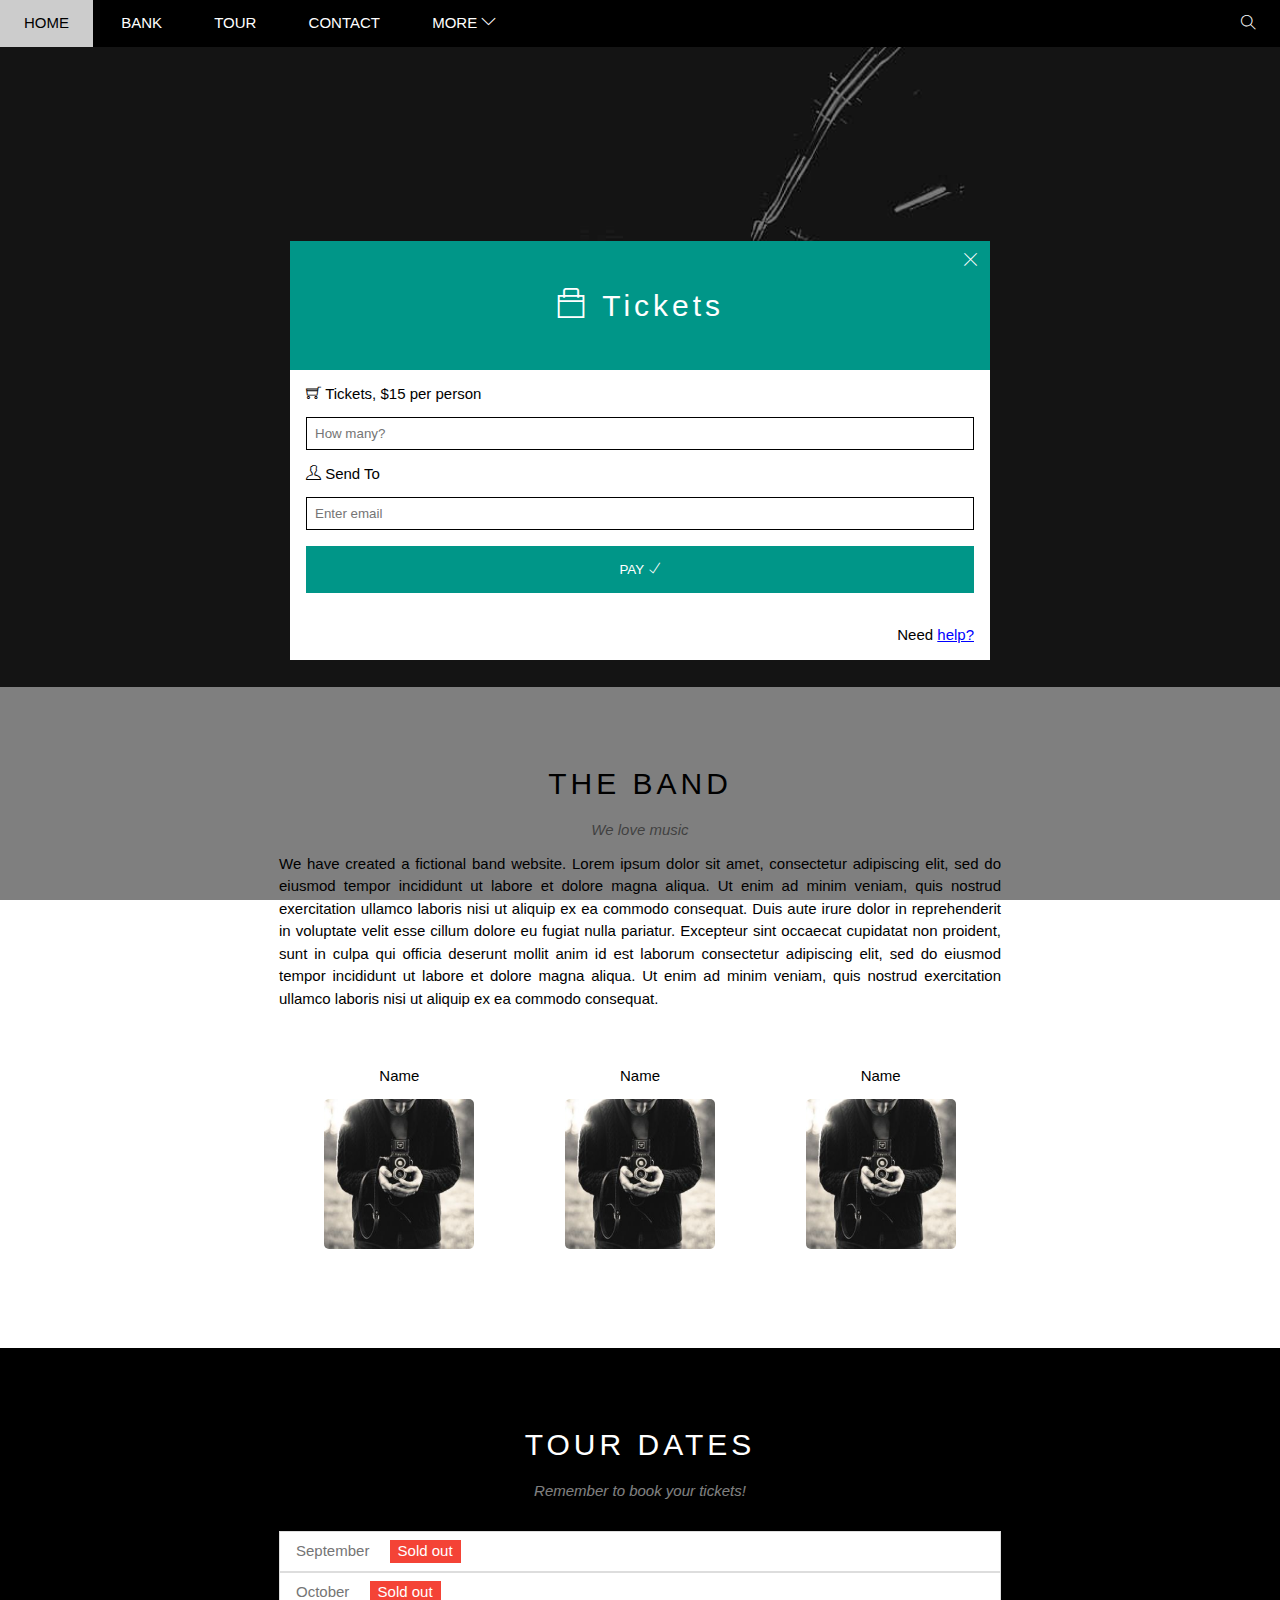
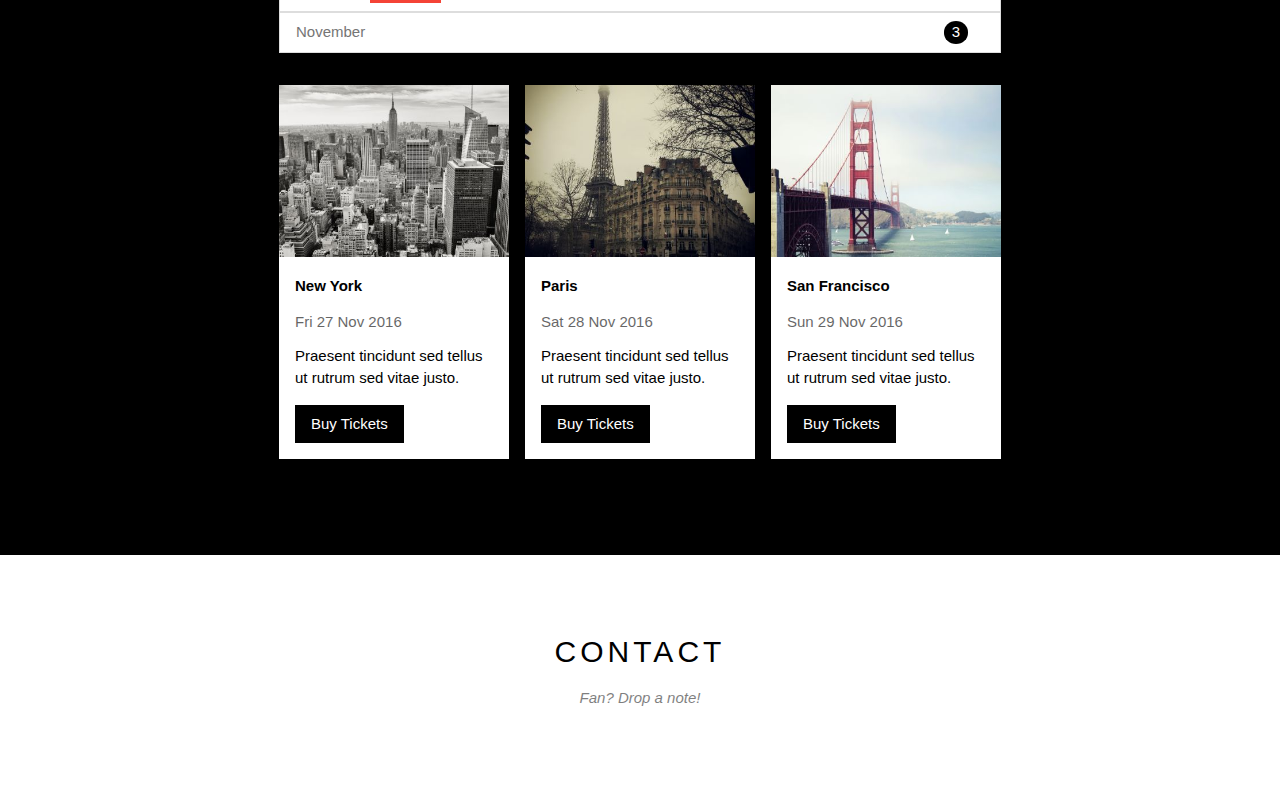
==== commit bc527208: "Update" ====
--- a/w3_band/index.html
+++ b/w3_band/index.html
@@ -19,7 +19,8 @@
                 <li><a href="#">Tour</a></li>
                 <li><a href="#">Contact</a></li>
                 <li>
-                    <a href="#">More
+                    <a href="#">
+                        More
                         <i class="ti-angle-down"></i>
                     </a>
                     <ul class="subnav">
@@ -136,7 +137,7 @@
         <div id="modal">
             <div class="container">
                 <div class="close-modal">
-                    <i class="ti-close"></i>
+                    <i class="my-close ti-close"></i>
                 </div>
                 <div class="header">
                     <i class="ti-bag"></i>
--- a/w3_band/assets/css/style.css
+++ b/w3_band/assets/css/style.css
@@ -160,7 +160,6 @@
 
 #content .team-item .team-name {
     margin: 15px 0;
-    
 }
 
 #content .team-item .team-avatar {
@@ -263,85 +262,82 @@
     background-color: rgba(0, 0, 0, 0.5);
     display: flex;
     align-items: center;
-    justify-content: center ;
+    justify-content: center;
 }
 
 #modal .container {
-    width: 900px;
+    width: 700px;
     max-width: calc(100% - 32px);
     background-color: #fff;
-    padding-bottom: 16px;
     position: relative;
 }
 
-#modal .container .close-modal {
+#modal .close-modal {
     position: absolute;
     top: 0;
     right: 0;
-    padding: 8px 16px;
-    line-height: 36px;
-    font-size: 15px;
-    color: #fff;
-}
-
-#modal .container .close-modal:hover {
+    width: 40px;
+    line-height: 40px;
+    color: #fff;
+    text-align: center;
+}
+
+#modal .close-modal:hover {
+    color: #000;
+    background-color: #ccc;
     cursor: pointer;
-    color: #000;
-    background-color: #ccc;
-}
-
-#modal .container .header {
-    background-color: rgb(0, 150, 136);
-    padding: 32px 16px;
+}
+
+#modal .my-close {
+    font-size: 15px ;
+}
+
+#modal .header {
+    padding: 42px 16px; 
     font: 400 30px/45px "Segoe UI", Arial, sans-serif;
     letter-spacing: 4px;
     color: #fff;
     text-align: center;
-}
-
-#modal .container .content {
-    background-color: #fff;
+    background-color: rgb(0, 150, 136);
+}
+
+#modal .content {
     padding: 0 16px;
 }
 
 #modal .content .modal-label {
+    margin: 15px 0;
     display: block;
-    margin: 15px 0;
-    line-height: 22.5px;
 }
 
 #modal .content .modal-input {
     padding: 8px;
-    display: block;
-    width: 100%;
-    border: 1px solid rgb(204, 204, 204);
+    width: 100%;
+    border: 1px solid #000;
 }
 
 #modal .content .modal-pay {
-    text-align: center;
-    background-color: rgb(0, 150, 136);
-    color: #fff;
-    display: block;
     margin: 16px 0;
     padding: 16px;
-    font-weight: 400;
-    line-height: 22.5px;
+    color: #fff;
+    background-color: rgb(0, 150, 136);
+    width: 100%;
     border: none;
-    width: 100%;
-    font-size: 17px;
 }
 
 #modal .content .modal-pay:hover {
-    background-color: #ccc;
-    color: #000;
+    color: #000;
+    background-color: #ccc;
     cursor: pointer;
 }
 
 #modal .footer {
     float: right;
-    margin: 15px 16px;
+    margin-top: 17px;
+    margin-right: 16px;
+    margin-bottom: 17px;
 }
 
 #modal .footer .modal-help {
-    color: #2196f3;
+    color: blue;
 }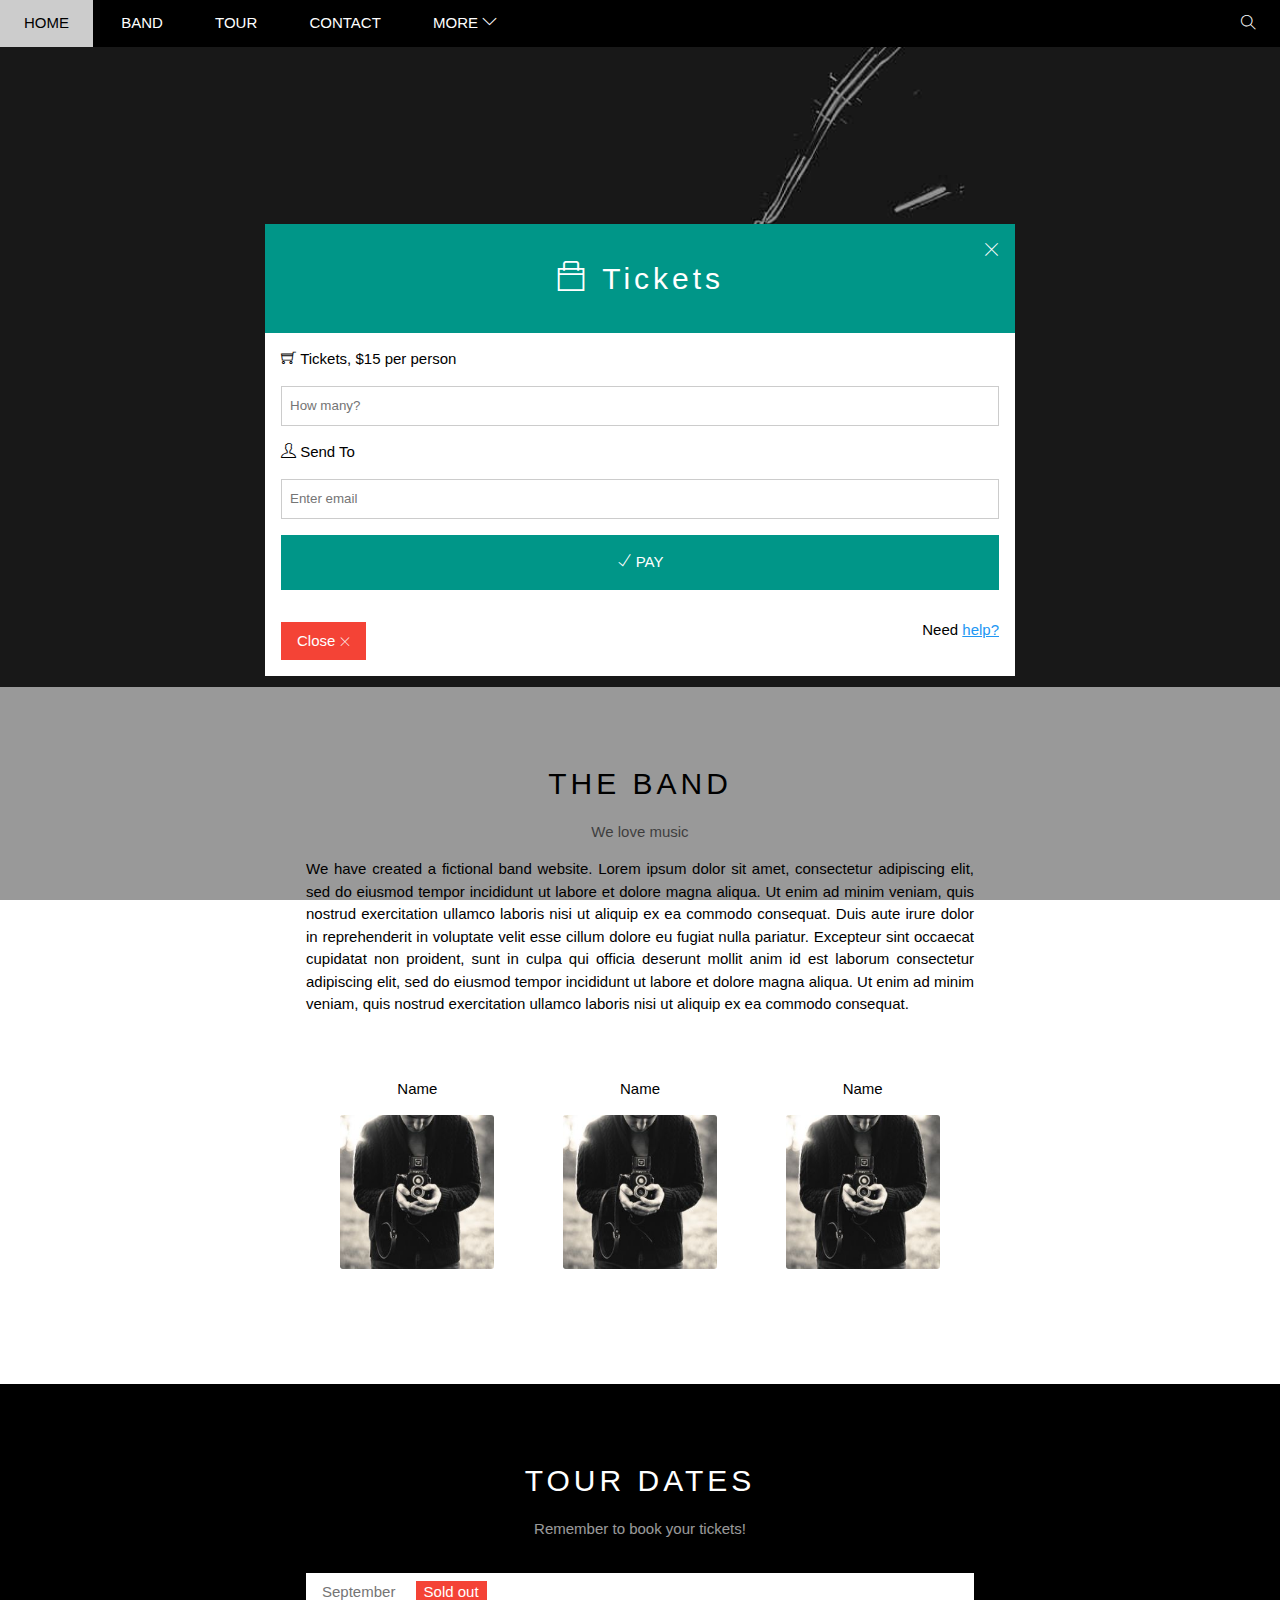
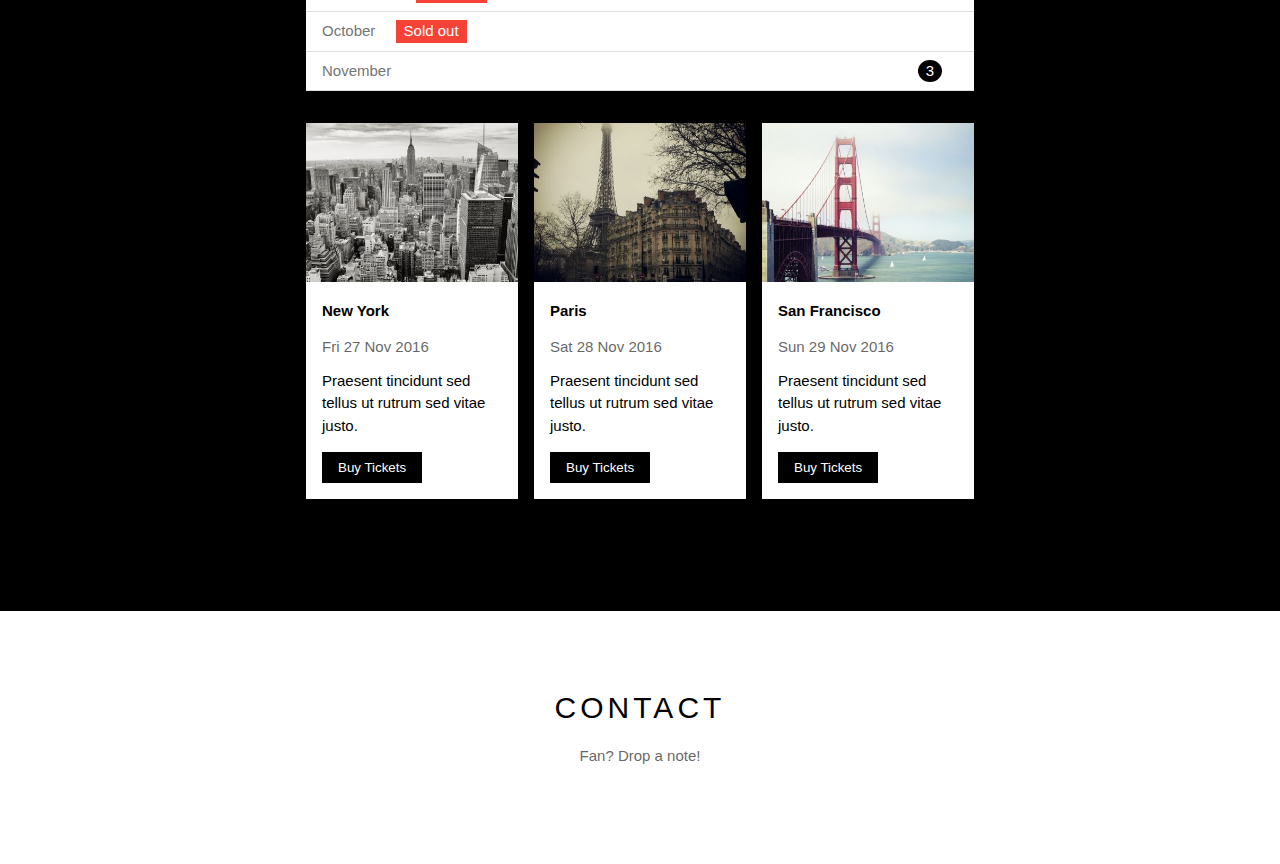
==== commit 37fb0049: "Update" ====
--- a/w3_band/index.html
+++ b/w3_band/index.html
@@ -5,17 +5,17 @@
     <meta charset="UTF-8">
     <meta http-equiv="X-UA-Compatible" content="IE=edge">
     <meta name="viewport" content="width=device-width, initial-scale=1.0">
-    <title>Thoai's Template</title>
-    <link rel="stylesheet" href="./assets/fonts/themify-icons-font/themify-icons/themify-icons.css">
-    <link rel="stylesheet" href="./assets/css/style.css">
+    <title>My Template</title>
+    <link rel="stylesheet" href="assets/fonts/themify-icons-font/themify-icons/themify-icons.css">
+    <link rel="stylesheet" href="assets/css/style.css">
 </head>
 
 <body>
     <div id="main">
         <div id="header">
-            <ul class="nav">
+            <ul id="nav">
                 <li><a href="#">Home</a></li>
-                <li><a href="#">Bank</a></li>
+                <li><a href="#">Band</a></li>
                 <li><a href="#">Tour</a></li>
                 <li><a href="#">Contact</a></li>
                 <li>
@@ -32,137 +32,135 @@
             </ul>
 
             <div class="search-button">
-                <i class="my-ti-search ti-search"></i>
+                <i class="ti-search my-ti-search"></i>
             </div>
         </div>
 
         <div id="slider">
-            <div class="text-slider">
+            <div class="slider-text">
                 <h3 class="heading-text">Los Angeles</h3>
                 <p class="description-text">We had the best time playing at Venice Beach!</p>
             </div>
         </div>
 
         <div id="content">
-            <div class="section-content">
-                <div class="heading-section">THE BAND</div>
-                <div class="slogan-section">We love music</div>
+            <div class="frame-content">
+                <h2 class="heading-content">THE BAND</h2>
+                <p class="slogan-content">We love music</p>
 
-                <div class="text-about">
-                    We have created a fictional band website. Lorem ipsum dolor sit amet, consectetur adipiscing elit,
-                    sed do eiusmod tempor incididunt ut labore et dolore magna aliqua. Ut enim ad minim veniam, quis
-                    nostrud exercitation ullamco laboris nisi ut aliquip ex ea commodo consequat. Duis aute irure dolor
-                    in reprehenderit in voluptate velit esse cillum dolore eu fugiat nulla pariatur. Excepteur sint
-                    occaecat cupidatat non proident, sunt in culpa qui officia deserunt mollit anim id est laborum
-                    consectetur adipiscing elit, sed do eiusmod tempor incididunt ut labore et dolore magna aliqua. Ut
-                    enim ad minim veniam, quis nostrud exercitation ullamco laboris nisi ut aliquip ex ea commodo
-                    consequat.
-                </div>
+                <p class="text-band">We have created a fictional band website. Lorem ipsum dolor sit amet, consectetur
+                    adipiscing elit, sed do eiusmod tempor incididunt ut labore et dolore magna aliqua. Ut enim ad minim
+                    veniam, quis nostrud exercitation ullamco laboris nisi ut aliquip ex ea commodo consequat. Duis aute
+                    irure dolor in reprehenderit in voluptate velit esse cillum dolore eu fugiat nulla pariatur.
+                    Excepteur sint occaecat cupidatat non proident, sunt in culpa qui officia deserunt mollit anim id
+                    est laborum consectetur adipiscing elit, sed do eiusmod tempor incididunt ut labore et dolore magna
+                    aliqua. Ut enim ad minim veniam, quis nostrud exercitation ullamco laboris nisi ut aliquip ex ea
+                    commodo consequat.</p>
+                <div class="list-member">
+                    <div class="item-member">
+                        <div class="name-member">Name</div>
+                        <img src="/w3_band/assets/img/band/member1.jpg" alt="" class="avatar-member">
+                    </div>
 
-                <div class="team-list">
-                    <div class="team-item">
-                        <p class="team-name">Name</p>
-                        <img src="/w3_band/assets/img/band/member1.jpg" alt="" class="team-avatar">
+                    <div class="item-member">
+                        <div class="name-member">Name</div>
+                        <img src="/w3_band/assets/img/band/member1.jpg" alt="" class="avatar-member">
                     </div>
-                    <div class="team-item">
-                        <p class="team-name">Name</p>
-                        <img src="/w3_band/assets/img/band/member1.jpg" alt="" class="team-avatar">
-                    </div>
-                    <div class="team-item">
-                        <p class="team-name">Name</p>
-                        <img src="/w3_band/assets/img/band/member1.jpg" alt="" class="team-avatar">
+
+                    <div class="item-member">
+                        <div class="name-member">Name</div>
+                        <img src="/w3_band/assets/img/band/member1.jpg" alt="" class="avatar-member">
                     </div>
 
                     <div class="clear"></div>
                 </div>
             </div>
+        </div>
 
-            <div class="tour-date">
-                <div class="text-white section-content">
-                    <div class="heading-section">TOUR DATES</div>
-                    <div class="slogan-section">Remember to book your tickets!</div>
-                    <br>
-                    <ul class="book-date">
-                        <li>September <span class="sold-out">Sold out</span></li>
-                        <li>October <span class="sold-out">Sold out</span></li>
-                        <li>November <span class="quantity">3</span></li>
-                    </ul>
+        <div id="tour">
+            <div class="frame-content">
+                <h2 class="heading-content text-white">TOUR DATES</h2>
+                <p class="slogan-content text-white">Remember to book your tickets!</p>
+                <br>
+                <ul class="book-date">
+                    <li class="item-date">September <span class="status">Sold out</span></li>
+                    <li class="item-date">October <span class="status">Sold out</span></li>
+                    <li class="item-date">November <span class="quantity">3</span></li>
+                </ul>
 
-                    <div class="tour-list">
-                        <div class="tour-item">
-                            <img src="/w3_band/assets/img/places/place1.jpg" class="tour-image"></img>
-                            <div class="tour-infor">
-                                <h4 class="infor-heading">New York</h4>
-                                <div class="infor-date">Fri 27 Nov 2016</div>
-                                <div class="infor-description">
-                                    Praesent tincidunt sed tellus ut rutrum sed vitae justo.
-                                </div>
-                                <div class="infor-button">Buy Tickets</div>
-                            </div>
+                <div class="list-place">
+                    <div class="item-place">
+                        <img src="/w3_band/assets/img/places/place1.jpg" alt="" class="img-place">
+                        <div class="content-place">
+                            <b class="country">New York</b>
+                            <p class="date">Fri 27 Nov 2016</p>
+                            <p class="description">Praesent tincidunt sed tellus ut rutrum sed vitae justo.</p>
+                            <button class="buy-ticket">Buy Tickets</button>
                         </div>
-                        <div class="tour-item">
-                            <img src="/w3_band/assets/img/places/place2.jpg" class="tour-image"></img>
-                            <div class="tour-infor">
-                                <h4 class="infor-heading">Paris</h4>
-                                <div class="infor-date">Sat 28 Nov 2016</div>
-                                <div class="infor-description">
-                                    Praesent tincidunt sed tellus ut rutrum sed vitae justo.
-                                </div>
-                                <div class="infor-button">Buy Tickets</div>
-                            </div>
+                    </div>
+
+                    <div class="item-place">
+                        <img src="/w3_band/assets/img/places/place2.jpg" alt="" class="img-place">
+                        <div class="content-place">
+                            <b class="country">Paris</b>
+                            <p class="date">Sat 28 Nov 2016</p>
+                            <p class="description">Praesent tincidunt sed tellus ut rutrum sed vitae justo.</p>
+                            <button class="buy-ticket">Buy Tickets</button>
                         </div>
-                        <div class="tour-item">
-                            <img src="/w3_band/assets/img/places/place3.jpg" class="tour-image"></img>
-                            <div class="tour-infor">
-                                <h4 class="infor-heading">San Francisco</h4>
-                                <div class="infor-date">Sun 29 Nov 2016</div>
-                                <div class="infor-description">
-                                    Praesent tincidunt sed tellus ut rutrum sed vitae justo.
-                                </div>
-                                <div class="infor-button">Buy Tickets</div>
-                            </div>
+                    </div>
+
+                    <div class="item-place">
+                        <img src="/w3_band/assets/img/places/place3.jpg" alt="" class="img-place">
+                        <div class="content-place">
+                            <b class="country">San Francisco</b>
+                            <p class="date">Sun 29 Nov 2016</p>
+                            <p class="description">Praesent tincidunt sed tellus ut rutrum sed vitae justo.</p>
+                            <button class="buy-ticket">Buy Tickets</button>
                         </div>
-
-                        <div class="clear"></div>
                     </div>
                 </div>
             </div>
+        </div>
 
-            <div class="section-content">
-                <div class="heading-section">CONTACT</div>
-                <div class="slogan-section">Fan? Drop a note!</div>
+        <div id="contact">
+            <div class="frame-content">
+                <h2 class="heading-content">CONTACT</h2>
+                <p class="slogan-content">Fan? Drop a note!</p>
+                <br>
             </div>
         </div>
 
+
         <div id="modal">
-            <div class="container">
-                <div class="close-modal">
-                    <i class="my-close ti-close"></i>
-                </div>
-                <div class="header">
+            <div class="modal-container">
+                <h2 class="modal-heading">
                     <i class="ti-bag"></i>
                     Tickets
-                </div>
-                <div class="content">
-                    <label for="" class="modal-label">
+                    <div class="close-modal">
+                        <i class="ti-close my-ti-close-modal"></i>
+                    </div>
+                </h2>
+                <div class="modal-content">
+                    <label for="" class="label-ticket">
                         <i class="ti-shopping-cart"></i>
                         Tickets, $15 per person
                     </label>
-                    <input type="text" placeholder="How many?" class="modal-input">
-                    <label for="" class="modal-label">
+                    <input type="text" class="input-ticket" placeholder="How many?">
+                    <label for="" class="label-ticket">
                         <i class="ti-user"></i>
                         Send To
                     </label>
-                    <input type="text" placeholder="Enter email" class="modal-input">
+                    <input type="text" class="input-ticket" placeholder="Enter email">
+                    <div class="button-pay">
+                        <i class="ti-check"></i>
+                        PAY
+                    </div>
 
-                    <button class="modal-pay">
-                        PAY
-                        <i class="ti-check"></i>
-                    </button>
-                </div>
-                <div class="footer">
-                    Need
-                    <a href="" class="modal-help">help?</a>
+                    <div class="close-modal-bottom">
+                        Close
+                        <i class="ti-close my-ti-close-modal-bottom"></i>
+                    </div>
+                    <div class="modal-help">Need <span class="help">help?</span></div>
                 </div>
             </div>
         </div>
--- a/w3_band/assets/css/style.css
+++ b/w3_band/assets/css/style.css
@@ -5,8 +5,8 @@
 }
 
 html {
-    font-family: Lato, sans-serif;
     font-size: 15px;
+    font-family: "Lato", sans-serif;
 }
 
 .clear {
@@ -15,10 +15,6 @@
 
 .text-white {
     color: #fff !important;
-}
-
-#main {
-
 }
 
 #header {
@@ -26,318 +22,349 @@
     width: 100%;
     height: 46.5px;
     position: fixed;
+    top: 0;
     z-index: 1;
-    top: 0;
-}
-
-#header .nav {
+}
+
+#header #nav {
     list-style-type: none;
     display: inline-block;
 }
 
-#header .nav > li {
+#header #nav > li {
     display: inline-block;
     position: relative;
 }
 
-#header .nav > li > a {
-    display: inline-block;
+#header #nav > li > a {
+    color: #fff;
     text-decoration: none;
     text-transform: uppercase;
-    color: #fff;
+    display: inline-block;
+    line-height: 46.5px;
     padding: 0 24px;
-    line-height: 46.5px;
-}
-
-#header .nav > li:hover > a {
-    color: #000;
-    background-color: #ccc;
-}
-
-#header .subnav {
-    display: none;
+}
+
+#header #nav > li:hover > a {
+    background-color: #ccc;
+    color: #000;
+}
+
+#header li:hover .subnav {
+    display: block;
+}
+
+#nav .subnav {
     position: absolute;
     list-style-type: none;
     width: 170px;
-    box-shadow: 0 0 5px rgba(0, 0, 0, 0.7);
     background-color: #fff;
-}
-
-#header li:hover .subnav {
-    display: block;
-}
-
-#header .subnav li a {
+    display: none;
+    box-shadow: 0 0 5px rgba(0, 0, 0, 0.5);
+}
+
+#nav .subnav > li a {
+    color: #000;
     display: block;
     text-decoration: none;
     padding: 12px;
-    width: 100%;
-    color: #000;
-}
-
-#header .subnav li:hover a {
-    color: #000;
-    background-color: #ccc;
-}
-
-#header .search-button {
-    float: right;
-}
-
-#header .search-button:hover {
+}
+
+#nav .subnav > li:hover > a {
+    background-color: #ccc;
+}
+
+.search-button {
+    float: right;   
+}
+
+.my-ti-search {
+    line-height: 46.5px;
+    color: #fff;
+    padding: 0 24px;
+}
+
+.search-button:hover {
     cursor: pointer;
     background-color: #f44336;
 }
 
-#header .search-button .my-ti-search {
-    line-height: 46.5px;
-    color: #fff;
-    padding: 0 24px;
-}
-
 #slider {
+    padding-top: 50%;
     background: url(/w3_band/assets/img/slider/slider1.jpg) top center/contain no-repeat;
-    padding-top: 50%;
+    margin-top: 46.5px;
     position: relative;
-    margin-top: 46.5px;
-}
-
-#slider .text-slider {
+}
+
+#slider .slider-text {
     position: absolute;
     bottom: 0;
-    width: 100%;
-    text-align: center;
+    left: 0;
+    right: 0;
+    text-align: center;
+    color: #fff;
     padding: 32px 16px;
-    color: #fff;
-}
-
-#slider .text-slider .heading-text {
-    margin: 10px;
+}
+
+#slider .slider-text .heading-text {
+    margin: 10px 0;
     font: 400 24px/36px "Segoe UI",Arial,sans-serif;
 }
 
-#slider .text-slider .description-text {
-    font: 700 15px/22.5px "Segoe UI",Arial,sans-serif;
-    margin: 15px 0;
-}
-
-#content .section-content {
-    padding: 64px 14px;
-    width: 750px;
+#slider .slider-text .description-text {
+    font-weight: 700;
+    line-height: 22.5px;
+}
+
+.frame-content{
+    width: 700px;
+    padding: 64px 16px;
+    margin-right: auto;
     margin-left: auto;
-    margin-right: auto;
-}
-
-#content .heading-section {
+}
+
+.frame-content .heading-content {
+    text-align: center;
     margin: 10px 0;
-    font: 400 30px/45px "Segoe UI", Arial, sans-serif;
+    font: 400 30px/45px "Segoe UI",Arial,sans-serif;
     letter-spacing: 4px;
-    text-align: center;
-}
-
-#content .slogan-section {
-    margin: 15px 0;
-    font-style: italic;
-    opacity: 0.5;
-    text-align: center;
-}
-
-#content .text-about {
-    margin: 10px 0;
+}
+
+.frame-content .slogan-content {
+    text-align: center;
+    margin: 15px 0;
+    opacity: 0.6;
+    line-height: 22.5px;
+}
+
+#content .frame-content .text-band {
+    margin: 15px 0;
     text-align: justify;
     line-height: 22.5px;
 }
 
-#content .team-list {
+#content .frame-content .list-member {
     padding: 32px 0;
 }
 
-#content .team-list .team-item {
+#content .frame-content .item-member {
+    width: calc(100% / 3);
     float: left;
-    width: calc(100% / 3);
-    text-align: center;
-}
-
-#content .team-item .team-name {
-    margin: 15px 0;
-}
-
-#content .team-item .team-avatar {
-    width: 150px;
-    border-radius: 5px;
-}
-
-#content .tour-date {
+    text-align: center;
+}
+
+#content .item-member .name-member {
+    margin: 15px 0;
+    line-height: 22.5px;
+}
+
+#content .item-member .avatar-member {
+    border-radius: 3px;
+    width: 154px;
+    margin-bottom: 16px;
+}
+
+#tour {
     background-color: #000;
 }
 
-.tour-date .book-date {
+#tour .book-date {
+    background-color: #fff;
     list-style-type: none;
 }
 
-.tour-date .book-date li {
-    background-color: #fff;
+#tour .book-date .item-date {
+    padding: 8px 16px;
+    border-bottom: 1px solid rgb(221, 221, 221);
     color: rgb(117, 117, 117);
-    border: 1px solid rgb(221, 221, 221);
-    padding: 8px 16px;
-    line-height: 22.5px;
-}
-
-.tour-date .book-date .sold-out {
-    background-color: #f44336;
-    color: #fff;
-    display: inline-block;
+    line-height: 22.5px;
+}
+
+#tour .book-date .status {
+    background-color: rgb(244, 67, 54);
+    color: rgb(255, 255, 255);  
+    display: inline-block;
+    line-height: 22.5px;
     padding: 0 8px;
     margin-left: 16px;
 }
 
-.tour-date .book-date .quantity {
-    background-color: #000;
-    border-radius: 50%;
+#tour .book-date .quantity {
     padding: 0 8px;
     margin-right: 16px;
+    line-height: 22.5px;
+    display: block;
     float: right;
-    line-height: 22.5px;
-    color: #fff;
-}
-
-#content .tour-list {
+    border-radius: 50%;
+    background-color: #000;
+    color: rgb(255, 255, 255);
+}
+
+#tour .list-place {
     padding: 32px 8px;
     margin: 0 -16px;
-}
-
-#content .tour-list .tour-item {
+    overflow: hidden;
+}
+
+#tour .item-place {
+    width: calc(100% / 3);
     float: left;
-    width: calc(100% / 3);
     padding: 0 8px;
+    margin-bottom: 16px;
     background-color: #fff;
     background-clip: content-box;
 }
 
-.tour-list .tour-item .tour-image {
+#tour .item-place .img-place {
     width: 100%;
 }
 
-.tour-list .tour-item .tour-infor {
-    color: #000;
+#tour .content-place {
     padding: 0 16px;
 }
 
-.tour-infor .infor-heading {
-    margin: 15px 0;
-    line-height: 22.5px;
-}
-
-.tour-infor .infor-date {
+#tour .content-place .country {
+    margin: 15px 0;
+    display: block;
+    line-height: 22.5px;
+}
+
+#tour .content-place .date {
     margin: 15px 0;
     opacity: 0.6;
 }
 
-.tour-infor .infor-description {
-    margin: 15px 0;
-    line-height: 22.5px;
-}
-
-.tour-infor .infor-button {
-    display: inline-block;
-    background-color: #000;
-    color: #fff;
+#tour .content-place .description {
+    margin: 15px 0;
+    line-height: 22.5px;
+    font-family: Verdana,sans-serif;
+}
+
+#tour .content-place .buy-ticket {
     padding: 8px 16px;
     margin-bottom: 16px;
-    line-height: 22.5px;
-}
-
-.tour-infor .infor-button:hover {
-    color: #000;
-    background-color: #ccc;
-    cursor: pointer;
+    background-color: #000;
+    color: rgb(255, 255, 255);
+    display: inline-block;
+    cursor: pointer;
+    border: none;
+    font-weight: 400;
+}
+
+#tour .content-place .buy-ticket:hover {
+    background-color: #ccc;
+    color: #000;
 }
 
 #modal {
+    background-color: rgba(0, 0, 0, 0.4);
     position: fixed;
     top: 0;
     bottom: 0;
     left: 0;
     right: 0;
-    background-color: rgba(0, 0, 0, 0.5);
     display: flex;
     align-items: center;
     justify-content: center;
 }
 
-#modal .container {
-    width: 700px;
-    max-width: calc(100% - 32px);
+#modal .modal-container {
+    width: 750px;
+    max-width: calc(100% - 64px);
     background-color: #fff;
+}
+
+#modal .modal-container .modal-heading {
+    background-color: rgb(0, 150, 136);
+    color: #fff;
+    padding: 32px 16px;
+    margin-bottom: 10px;
+    text-align: center;
+    font: 400 30px/45px "Segoe UI",Arial,sans-serif;
+    letter-spacing: 4px;
     position: relative;
 }
 
-#modal .close-modal {
+#modal .modal-container .my-ti-close-modal {
+    padding: 8px 12px;
     position: absolute;
     top: 0;
     right: 0;
-    width: 40px;
-    line-height: 40px;
-    color: #fff;
-    text-align: center;
-}
-
-#modal .close-modal:hover {
-    color: #000;
-    background-color: #ccc;
-    cursor: pointer;
-}
-
-#modal .my-close {
-    font-size: 15px ;
-}
-
-#modal .header {
-    padding: 42px 16px; 
-    font: 400 30px/45px "Segoe UI", Arial, sans-serif;
-    letter-spacing: 4px;
-    color: #fff;
-    text-align: center;
-    background-color: rgb(0, 150, 136);
-}
-
-#modal .content {
+    color: #fff;
+    font-size: 15px;
+    line-height: 36px;
+    text-align: center;
+}
+
+#modal .modal-container .my-ti-close-modal:hover {
+    background-color: #ccc;
+    color: #000;
+    cursor: pointer;
+}
+
+#modal .modal-container .modal-content {
     padding: 0 16px;
 }
 
-#modal .content .modal-label {
-    margin: 15px 0;
-    display: block;
-}
-
-#modal .content .modal-input {
+#modal .modal-content .label-ticket {
+    display: block;
+    margin: 15px 0;
+    line-height: 22.5px;
+}
+
+#modal .modal-content .input-ticket {
+    display: block;
     padding: 8px;
+    border: 1px solid rgb(204, 204, 204);
     width: 100%;
-    border: 1px solid #000;
-}
-
-#modal .content .modal-pay {
+    font-weight: 400;
+    line-height: 22.5px;
+}
+
+#modal .modal-content .button-pay {
+    text-align: center;
     margin: 16px 0;
     padding: 16px;
-    color: #fff;
     background-color: rgb(0, 150, 136);
-    width: 100%;
-    border: none;
-}
-
-#modal .content .modal-pay:hover {
-    color: #000;
-    background-color: #ccc;
-    cursor: pointer;
-}
-
-#modal .footer {
+    color: #fff;
+    line-height: 22.5px;
+    font-weight: 400;
+}
+
+#modal .modal-content .button-pay:hover {
+    cursor: pointer;
+    background-color: #ccc;
+    color: #000;
+}
+
+#modal .modal-content .modal-help {
     float: right;
-    margin-top: 17px;
-    margin-right: 16px;
-    margin-bottom: 17px;
-}
-
-#modal .footer .modal-help {
-    color: blue;
+    margin: 15px 0;
+}
+
+#modal .close-modal-bottom {
+    float: left;
+    margin: 16px 0;
+    padding: 8px 16px;
+    background-color: #f44336;
+    color: #fff;
+    font-size: 15px;
+    line-height: 22.5px;
+    font-weight: 400;
+}
+
+#modal .close-modal-bottom:hover {
+    background-color: #ccc;
+    color: #000;
+    cursor: pointer;
+}
+
+#modal .close-modal-bottom .my-ti-close-modal-bottom {
+    font-size: 10px;
+}
+
+#modal .modal-content .help {
+    color: #2196f3;
+    text-decoration: underline;
+    cursor: pointer;
 }